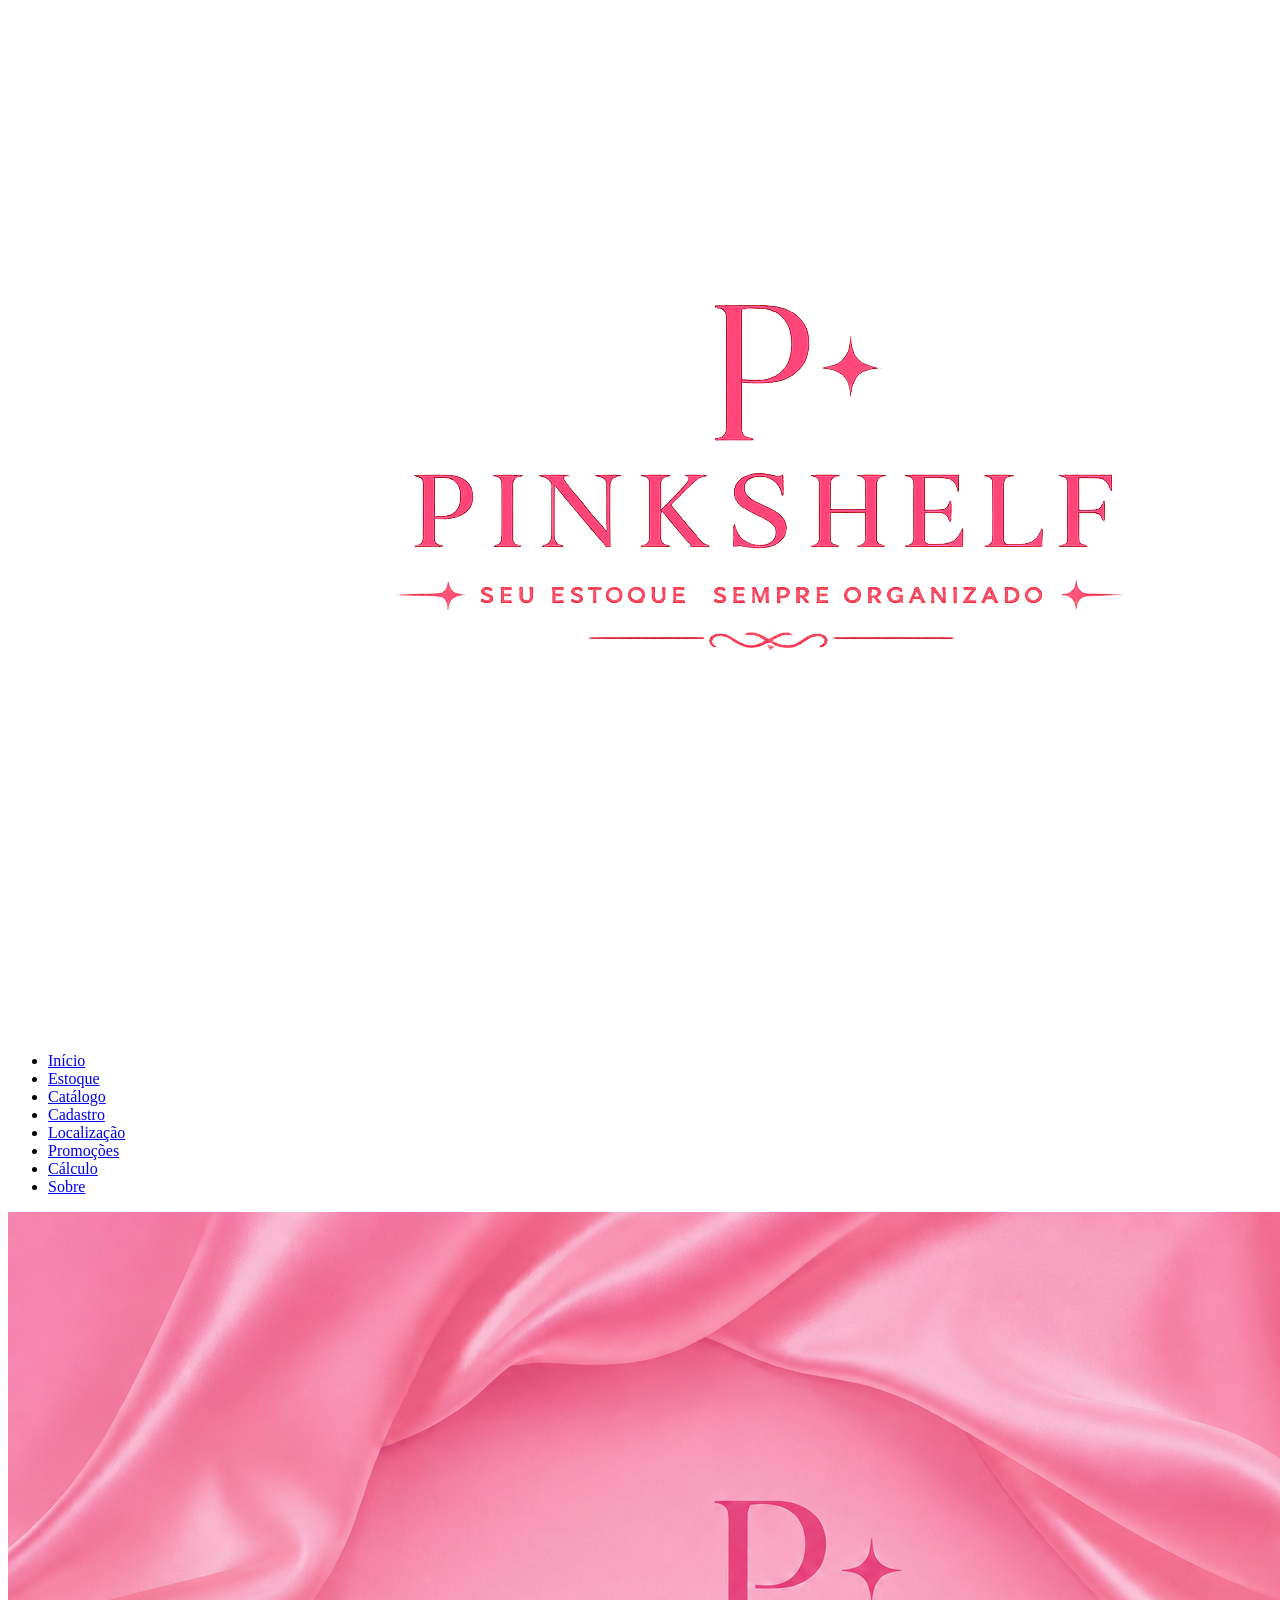
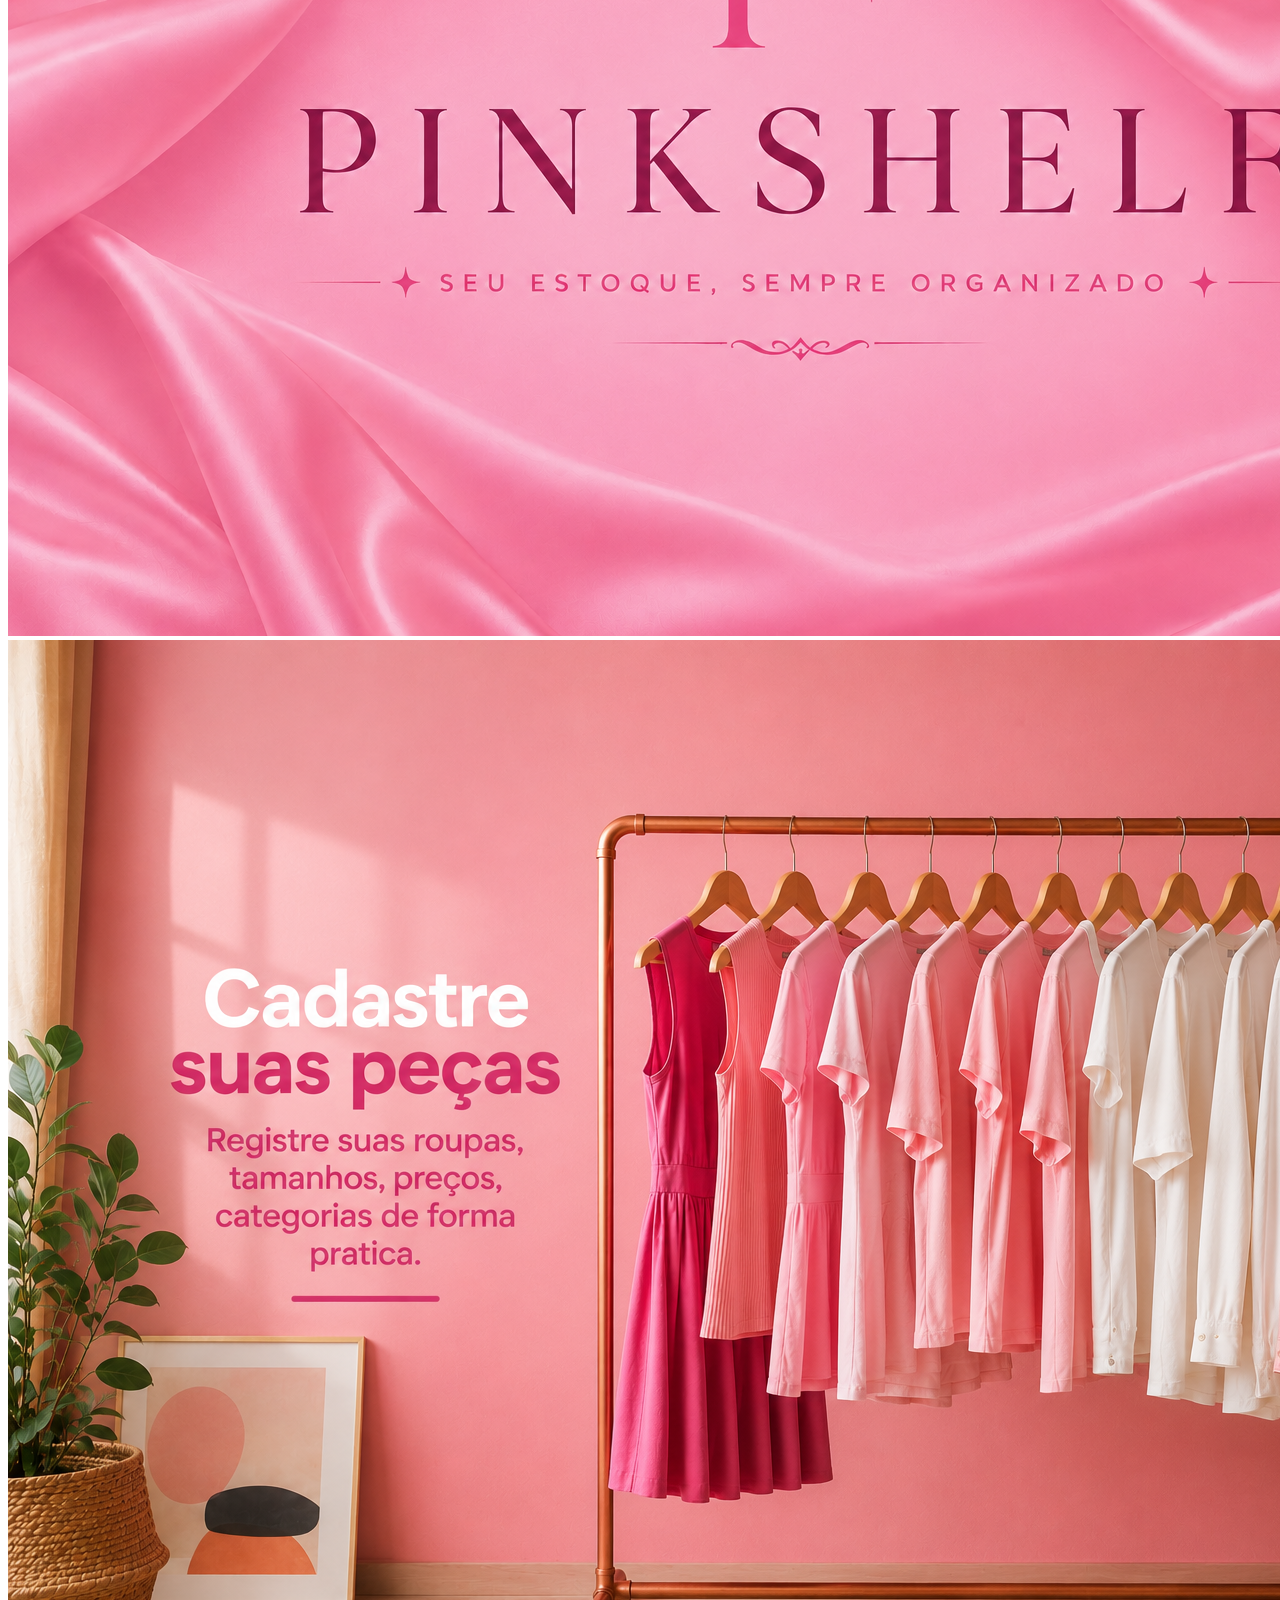
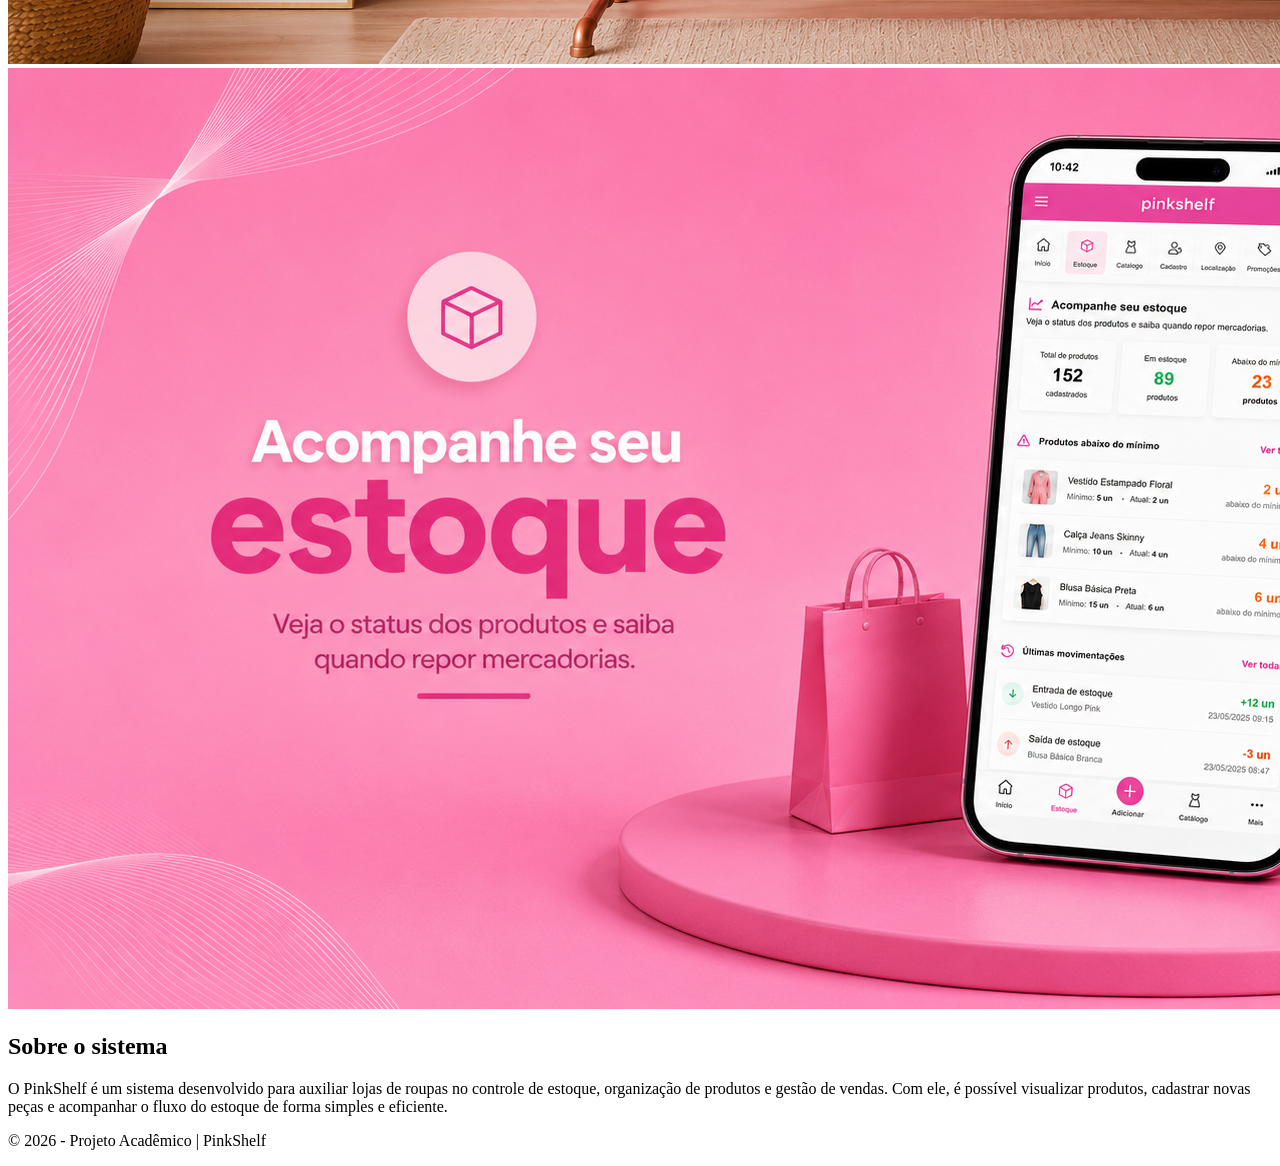
==== TrabalhoFinal/index.html @ c5f76392 "site modificado" ====
<!DOCTYPE html>
<html lang="pt-br">

<head>
    <meta charset="UTF-8">
    <meta name="viewport" content="width=device-width, initial-scale=1.0,maximum-scale=1.0">
    <title>PinkShelf | Sistema de Controle de Estoque</title>

    <link rel="stylesheet" href="css/estilo.css">
</head>

<body>
    <!--MENU-->
    <header class="topo">
        <img src="images/img00.png" alt="Pinkshelf" class="logo">
        <nav class="menu">
            <ul>
                <li><a href="index.html">Início</a></li>
                <li><a href="pages/estoque.html">Estoque</a></li>
                <li><a href="pages/catalogo.html">Catálogo</a></li>
                <li><a href="pages/cadastro.html">Cadastro</a></li>
                <li><a href="pages/localizacao.html">Localização</a></li>
                <li><a href="pages/promocao.html">Promoções</a></li>
                <li><a href="pages/calculo.html">Cálculo</a></li>
                <li><a href="pages/sobre.html">Sobre</a></li>
            </ul>
        </nav> 
    </header>
    <!--CARROSSEL-->
    <section class="carrossel">
        <div class="slide ativo">
            <img src="images/img1 (2).png" alt="Roupa feminina em destaque">
        </div>
        <div class="slide">
            <img src="images/img2.png" alt="Arara de roupas organizadas">
        </div>
        <div class="slide">
            <img src="images/img3.png" alt="Imagem celular com o sistema PinkShelf aberto">
        </div>
    </section>

  
 <!-- SOBRE O SISTEMA -->
    <section class="sobre-box">
        <h2>Sobre o sistema</h2>
        <p>
            O PinkShelf é um sistema desenvolvido para auxiliar lojas de roupas no controle de estoque,
            organização de produtos e gestão de vendas. Com ele, é possível visualizar produtos,
            cadastrar novas peças e acompanhar o fluxo do estoque de forma simples e eficiente.
        </p>
    </section>

    <!-- RODAPÉ -->

    <footer>
        <p>© 2026 - Projeto Acadêmico | PinkShelf</p>
    </footer>

    <!-- FUNÇÃO DO CARROSSEL -->
    <script>
        let slideAtual = 0;
        const slides = document.querySelectorAll(".slide");

        function mostrarSlide() {
            slides.forEach(function (slide) {
                slide.classList.remove("ativo");
            });

            slideAtual++;

            if (slideAtual >= slides.length) {
                slideAtual = 0;
            }

            slides[slideAtual].classList.add("ativo");
        }

        setInterval(mostrarSlide, 3000);
    </script>

</body>

</html>
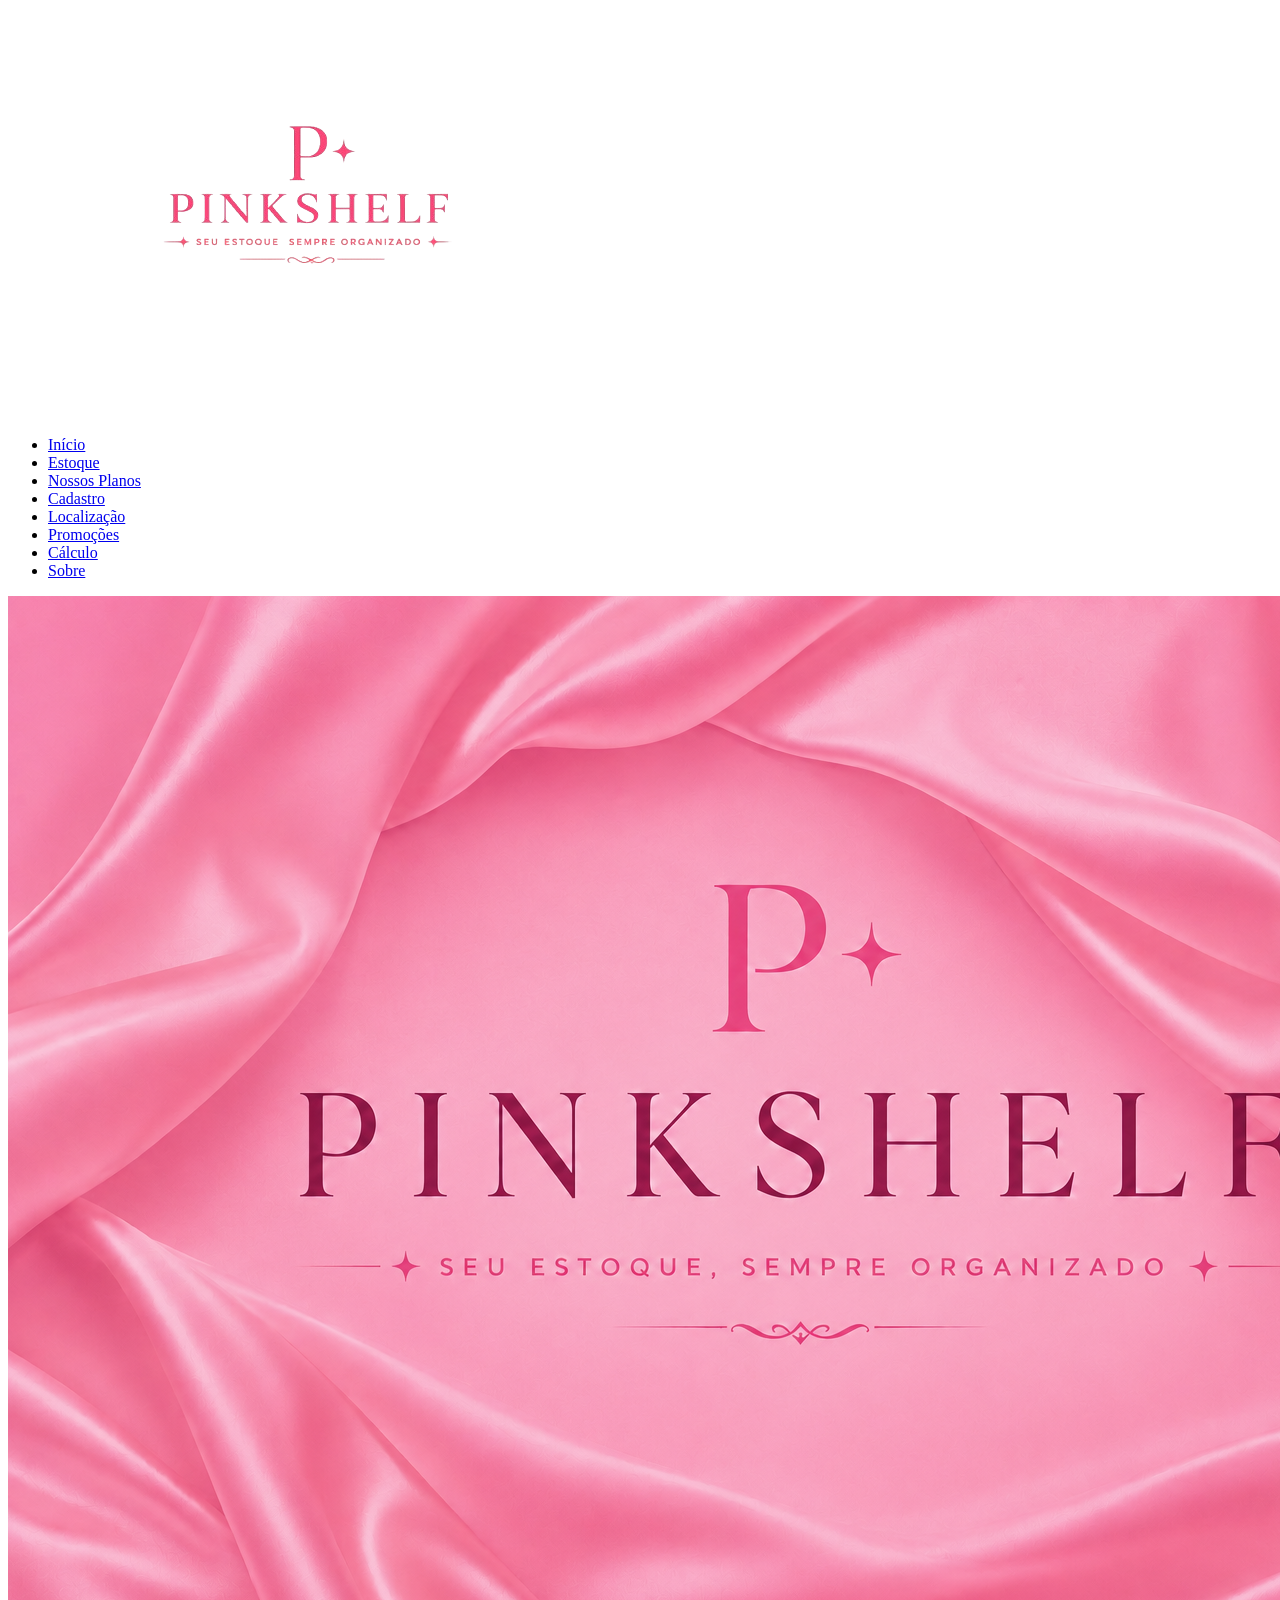
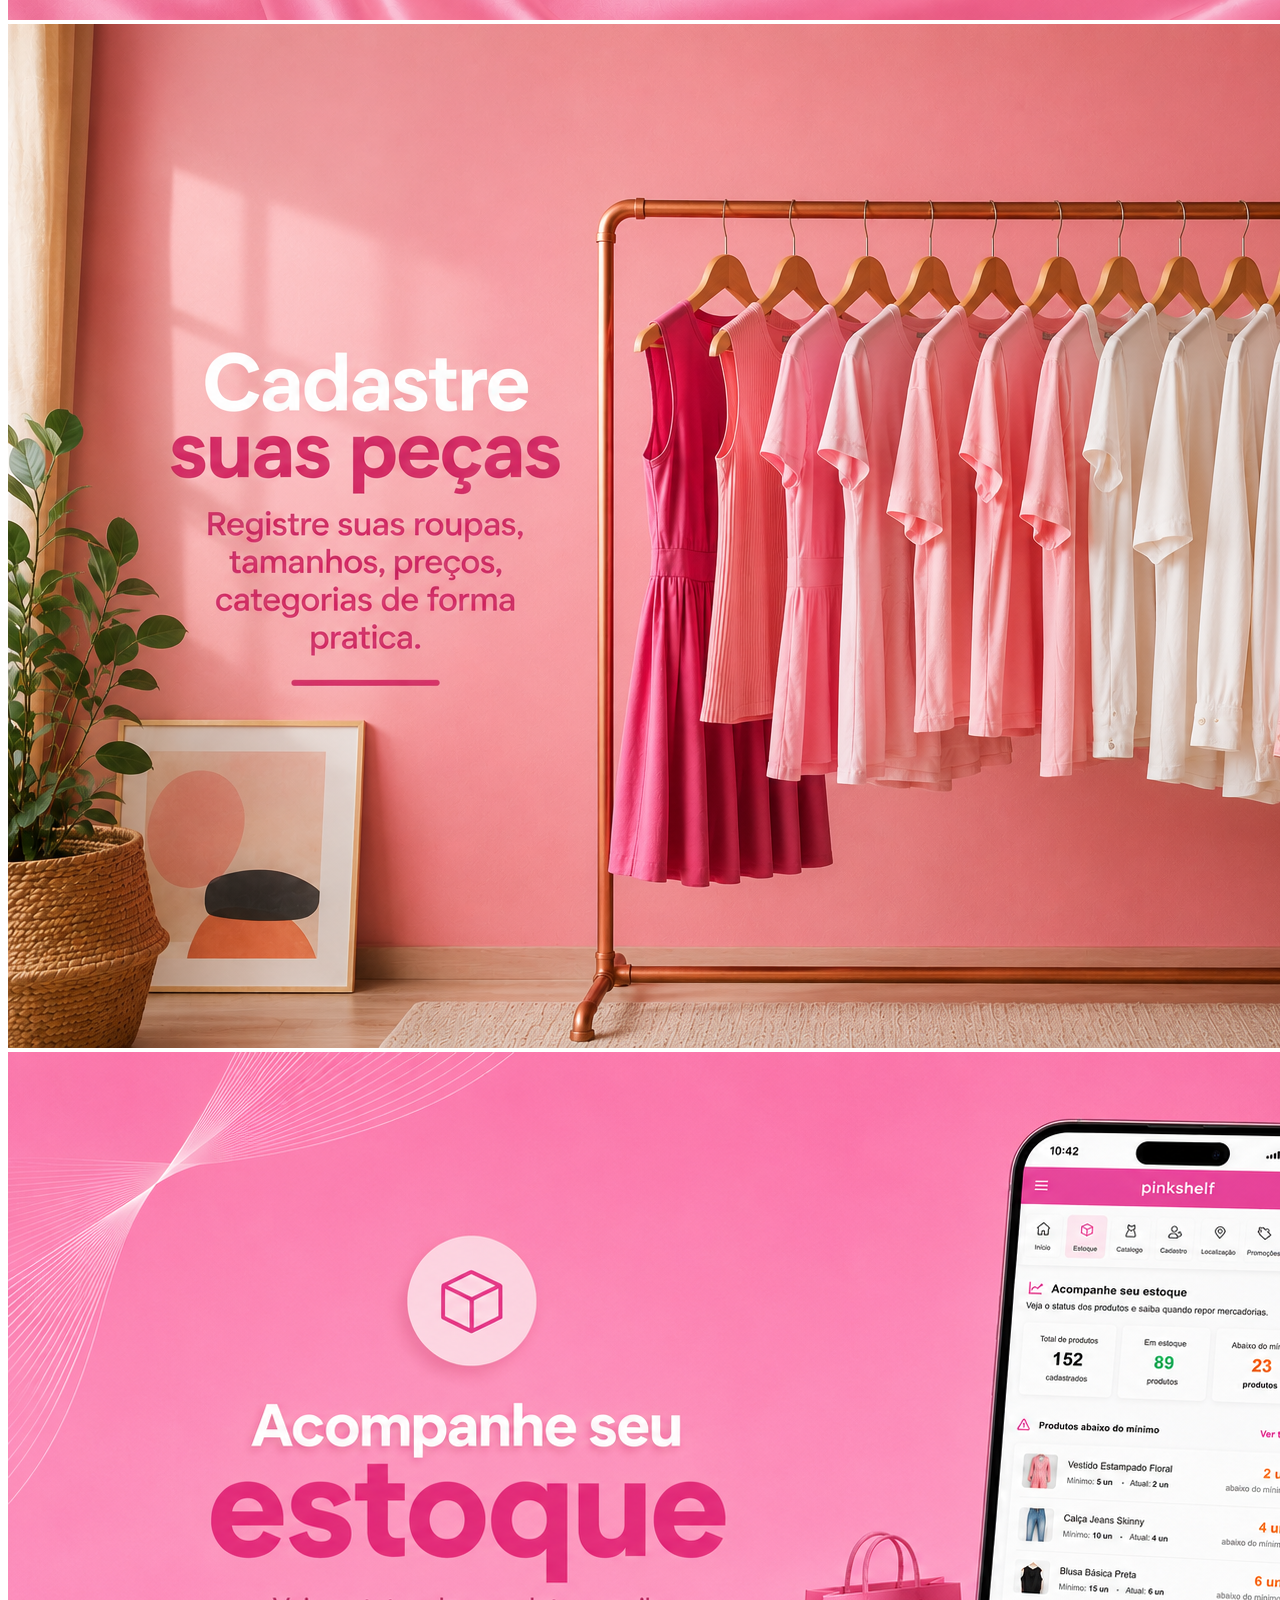
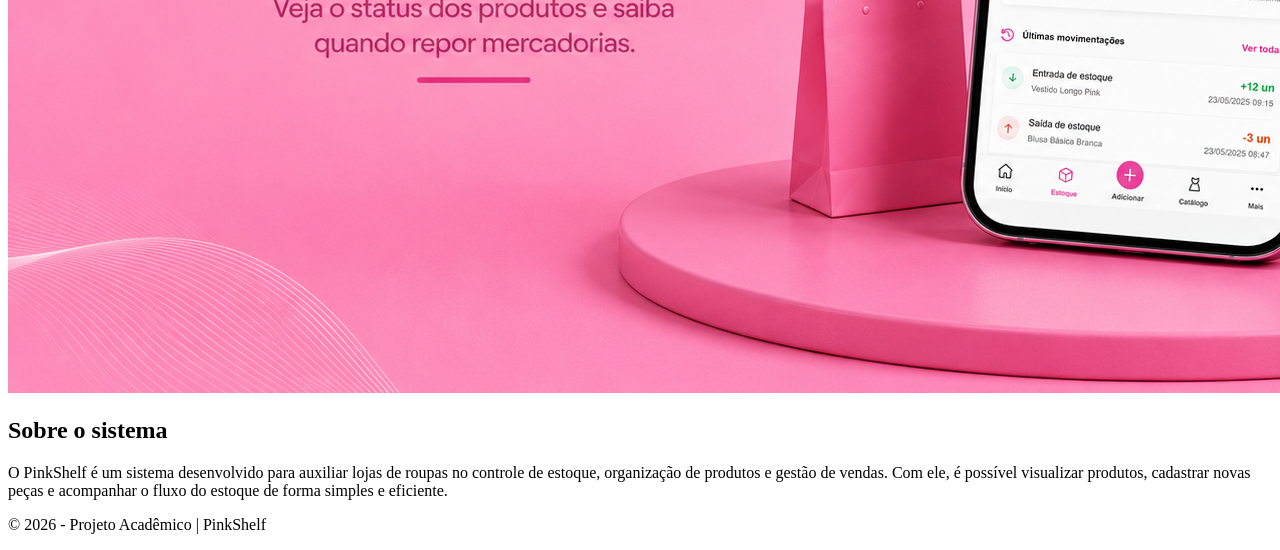
==== commit fdb685ed: "atualizações 14/05" ====
--- a/TrabalhoFinal/index.html
+++ b/TrabalhoFinal/index.html
@@ -12,12 +12,12 @@
 <body>
     <!--MENU-->
     <header class="topo">
-        <img src="images/img00.png" alt="Pinkshelf" class="logo">
+        <img src="images/img00.png.png" alt="Pinkshelf" class="logo">
         <nav class="menu">
             <ul>
                 <li><a href="index.html">Início</a></li>
                 <li><a href="pages/estoque.html">Estoque</a></li>
-                <li><a href="pages/catalogo.html">Catálogo</a></li>
+                <li><a href="pages/nossosplanos.html">Nossos Planos</a></li>
                 <li><a href="pages/cadastro.html">Cadastro</a></li>
                 <li><a href="pages/localizacao.html">Localização</a></li>
                 <li><a href="pages/promocao.html">Promoções</a></li>
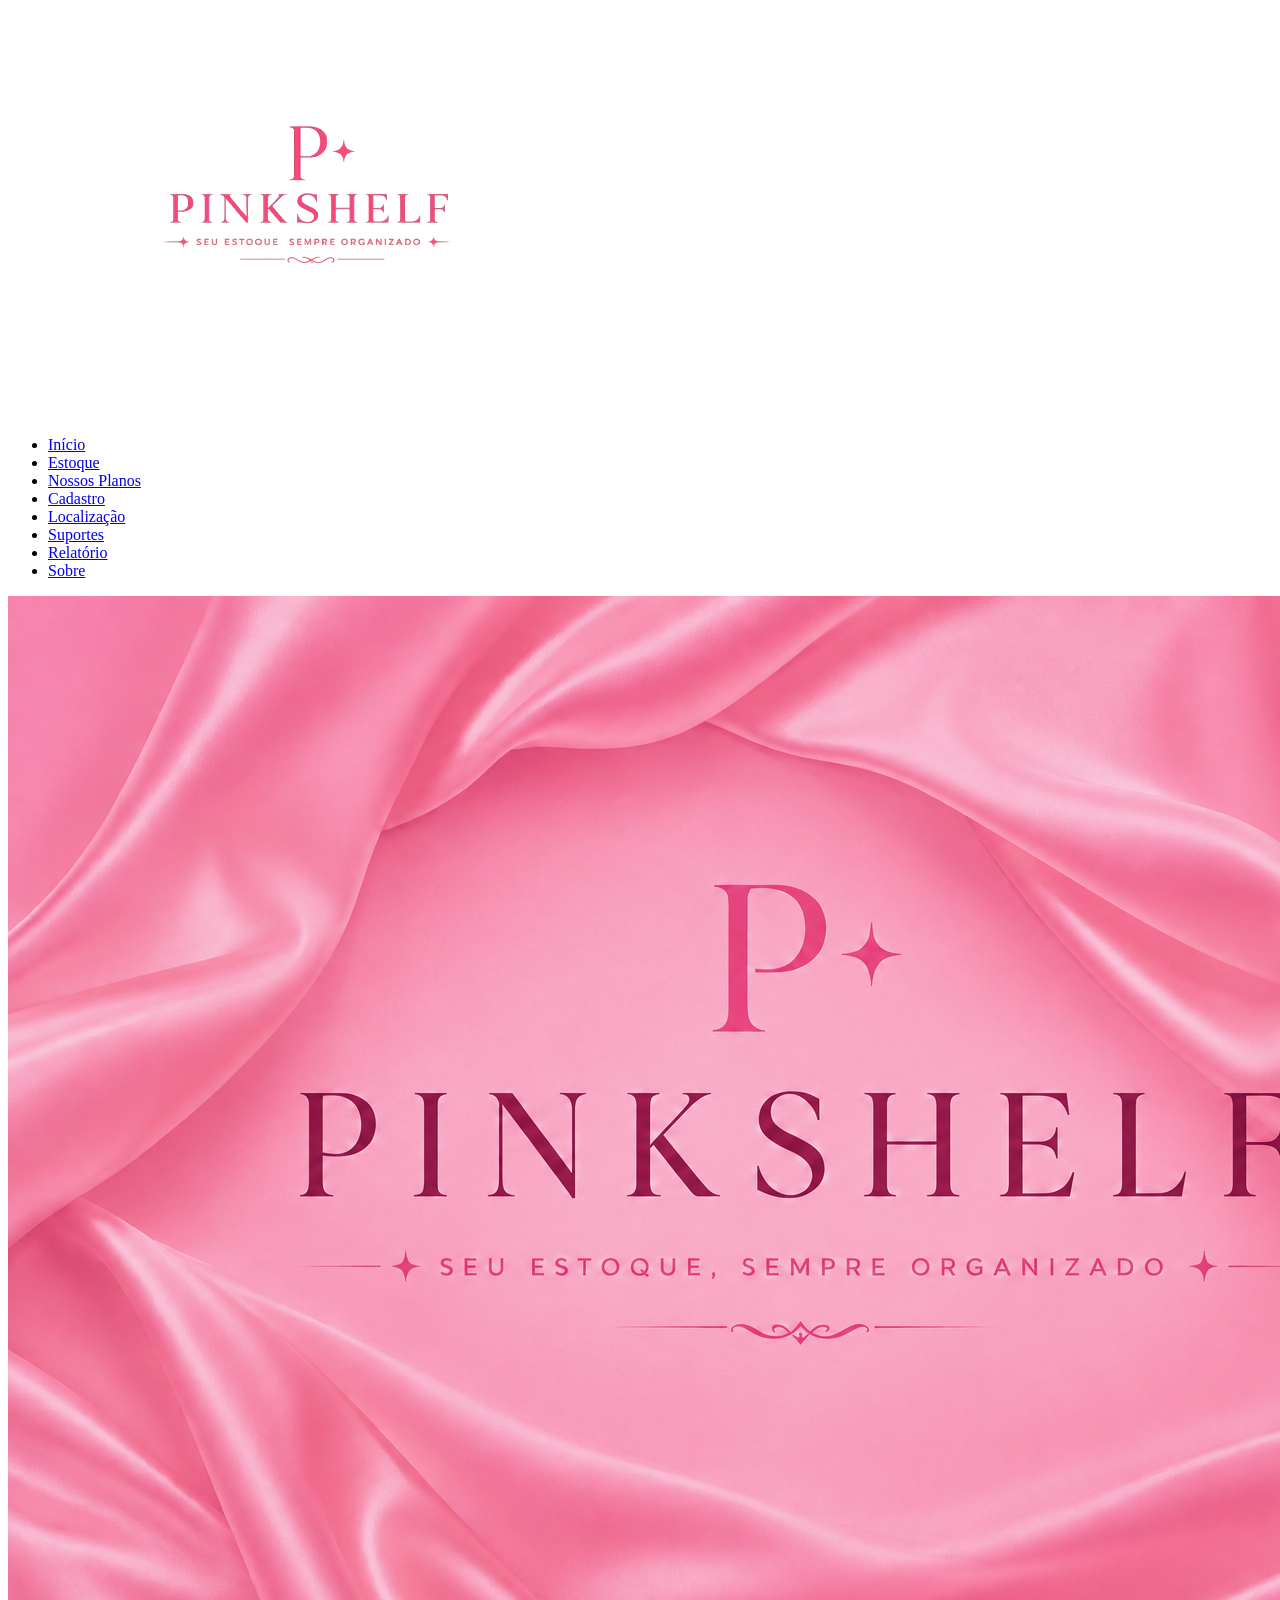
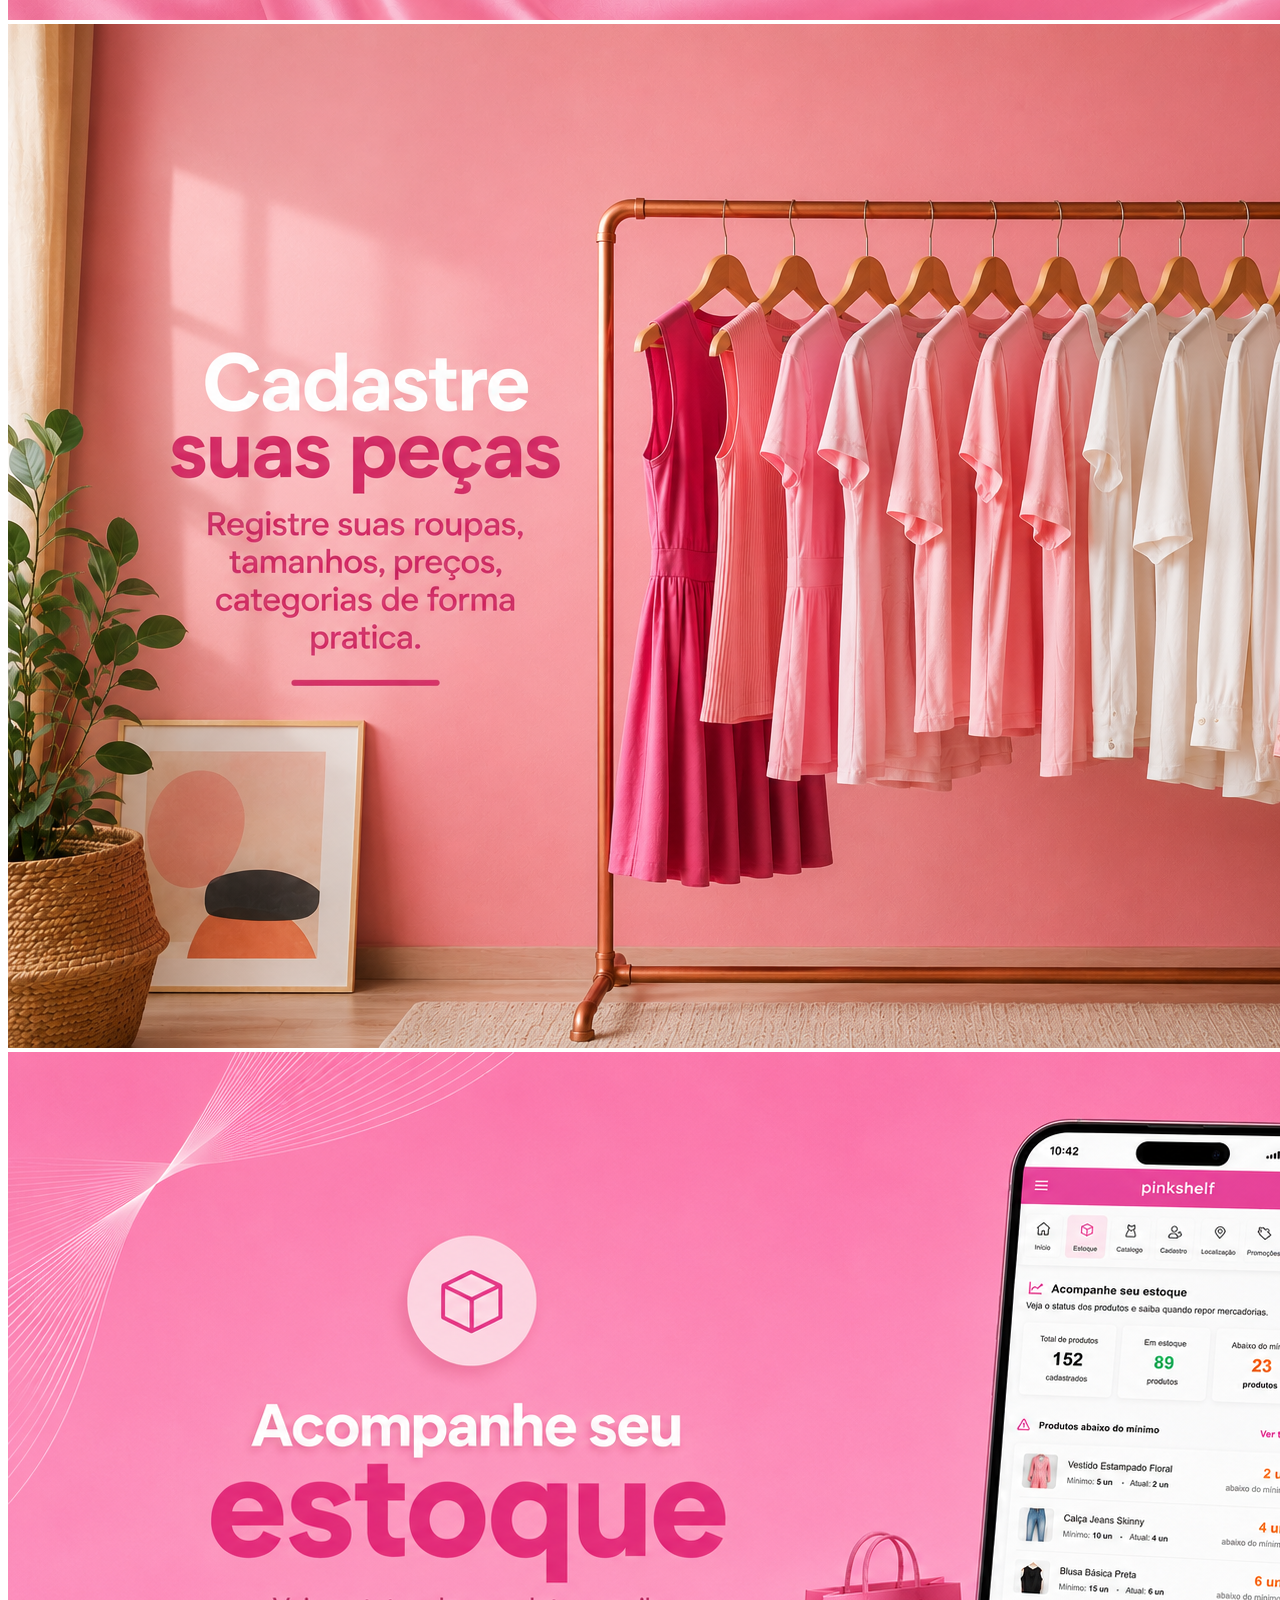
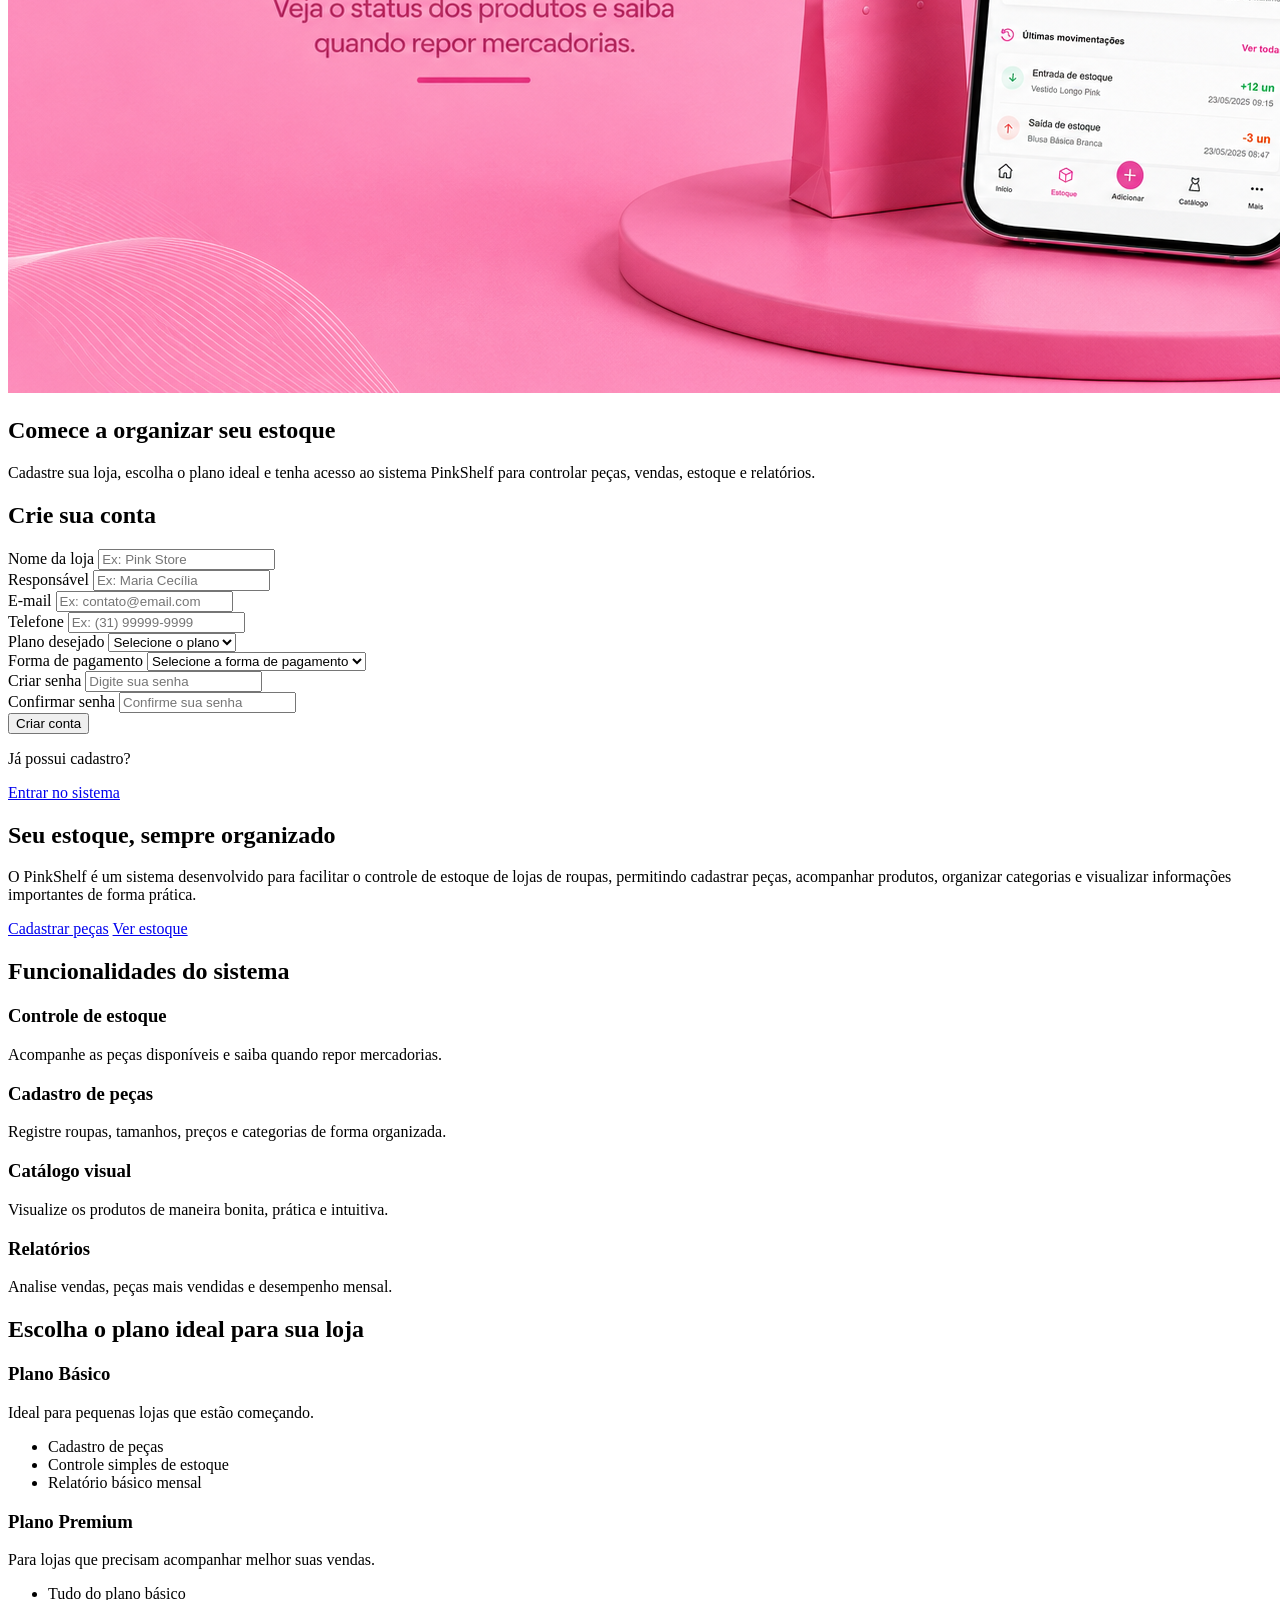
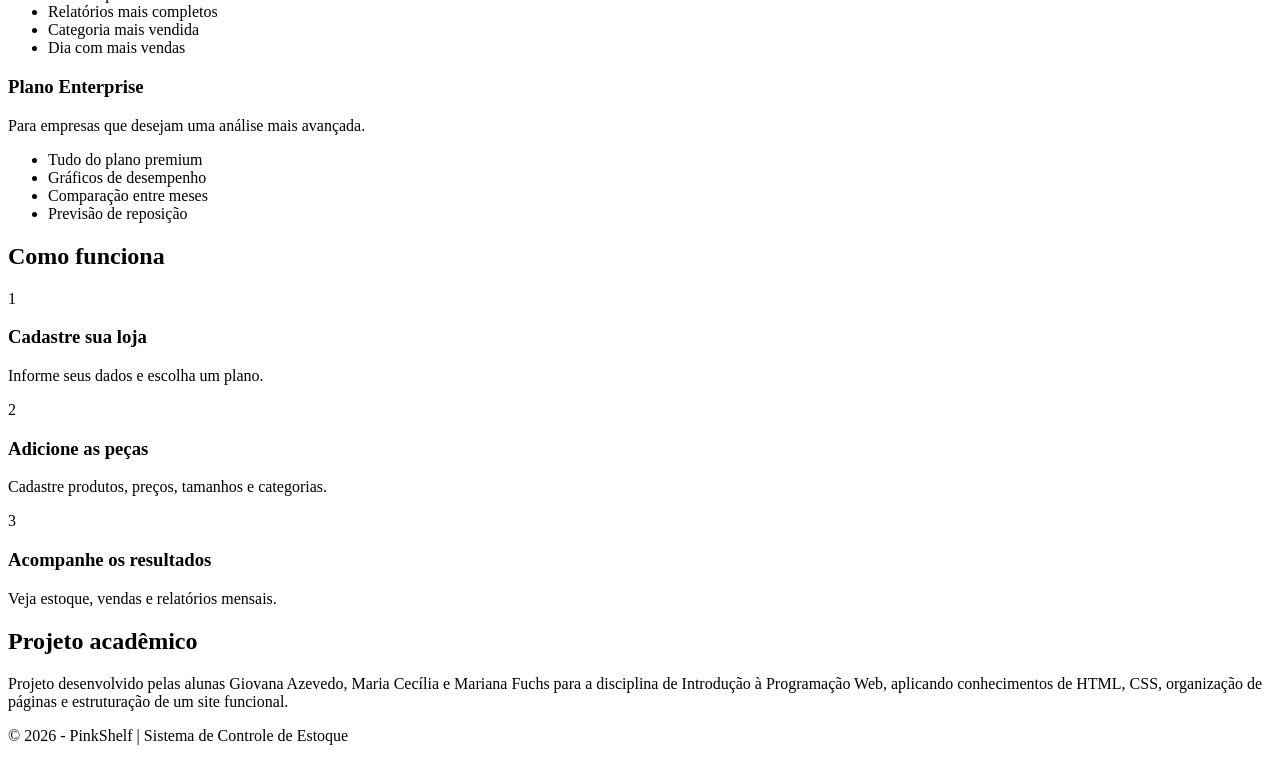
==== commit e8ca0150: "atualizações 18/05/2026" ====
--- a/TrabalhoFinal/index.html
+++ b/TrabalhoFinal/index.html
@@ -20,11 +20,11 @@
                 <li><a href="pages/nossosplanos.html">Nossos Planos</a></li>
                 <li><a href="pages/cadastro.html">Cadastro</a></li>
                 <li><a href="pages/localizacao.html">Localização</a></li>
-                <li><a href="pages/promocao.html">Promoções</a></li>
-                <li><a href="pages/calculo.html">Cálculo</a></li>
+                <li><a href="pages/suporte.html">Suportes</a></li>
+                <li><a href="pages/relatorio.html">Relatório</a></li>
                 <li><a href="pages/sobre.html">Sobre</a></li>
             </ul>
-        </nav> 
+        </nav>
     </header>
     <!--CARROSSEL-->
     <section class="carrossel">
@@ -38,23 +38,241 @@
             <img src="images/img3.png" alt="Imagem celular com o sistema PinkShelf aberto">
         </div>
     </section>
-
-  
- <!-- SOBRE O SISTEMA -->
-    <section class="sobre-box">
-        <h2>Sobre o sistema</h2>
-        <p>
-            O PinkShelf é um sistema desenvolvido para auxiliar lojas de roupas no controle de estoque,
-            organização de produtos e gestão de vendas. Com ele, é possível visualizar produtos,
-            cadastrar novas peças e acompanhar o fluxo do estoque de forma simples e eficiente.
-        </p>
-    </section>
-
-    <!-- RODAPÉ -->
-
-    <footer>
-        <p>© 2026 - Projeto Acadêmico | PinkShelf</p>
-    </footer>
+    <!-- CONTEÚDO PRINCIPAL DA PÁGINA INICIAL -->
+    <main class="conteudo-home">
+
+        <!-- ÁREA DE CADASTRO DA LOJA -->
+        <section class="cadastro-loja-home">
+
+            <div class="texto-cadastro-home">
+                <h1>Comece a organizar seu estoque</h1>
+                <p>
+                    Cadastre sua loja, escolha o plano ideal e tenha acesso ao sistema
+                    PinkShelf para controlar peças, vendas, estoque e relatórios.
+                </p>
+            </div>
+
+            <form class="form-cadastro-home">
+
+                <h2>Crie sua conta</h2>
+
+                <div class="campo-home">
+                    <label for="loja">Nome da loja</label>
+                    <input type="text" id="loja" placeholder="Ex: Pink Store">
+                </div>
+
+                <div class="campo-home">
+                    <label for="responsavel">Responsável</label>
+                    <input type="text" id="responsavel" placeholder="Ex: Maria Cecília">
+                </div>
+
+                <div class="campo-home">
+                    <label for="email">E-mail</label>
+                    <input type="email" id="email" placeholder="Ex: contato@email.com">
+                </div>
+
+                <div class="campo-home">
+                    <label for="telefone">Telefone</label>
+                    <input type="tel" id="telefone" placeholder="Ex: (31) 99999-9999">
+                </div>
+
+                <div class="campo-home">
+                    <label for="plano">Plano desejado</label>
+                    <select id="plano">
+                        <option>Selecione o plano</option>
+                        <option>Plano Básico</option>
+                        <option>Plano Premium</option>
+                        <option>Plano Enterprise</option>
+                    </select>
+                </div>
+
+                <div class="campo-home">
+                    <label for="pagamento">Forma de pagamento</label>
+                    <select id="pagamento">
+                        <option>Selecione a forma de pagamento</option>
+                        <option>Pix</option>
+                        <option>Cartão de crédito</option>
+                        <option>Boleto</option>
+                    </select>
+                </div>
+
+                <div class="campo-home">
+                    <label for="senha">Criar senha</label>
+                    <input type="password" id="senha" placeholder="Digite sua senha">
+                </div>
+
+                <div class="campo-home">
+                    <label for="confirmar-senha">Confirmar senha</label>
+                    <input type="password" id="confirmar-senha" placeholder="Confirme sua senha">
+                </div>
+
+                <button type="button" class="botao-cadastro-home">
+                    Criar conta
+                </button>
+                <!-- ÁREA DE LOGIN -->
+                <div class="login-home">
+
+                    <p>Já possui cadastro?</p>
+
+                    <a href="pages/login.html">
+                        Entrar no sistema
+                    </a>
+
+                </div>
+
+            </form>
+
+        </section>
+
+
+        <!-- APRESENTAÇÃO DO SISTEMA -->
+        <section class="apresentacao">
+
+            <div class="texto-apresentacao">
+                <h2>Seu estoque, sempre organizado</h2>
+
+                <p>
+                    O PinkShelf é um sistema desenvolvido para facilitar o controle de estoque
+                    de lojas de roupas, permitindo cadastrar peças, acompanhar produtos,
+                    organizar categorias e visualizar informações importantes de forma prática.
+                </p>
+
+                <div class="botoes-home">
+                    <a href="pages/cadastro.html">Cadastrar peças</a>
+                    <a href="pages/estoque.html" class="botao-secundario">Ver estoque</a>
+                </div>
+            </div>
+
+        </section>
+
+
+        <!-- FUNCIONALIDADES DO SISTEMA -->
+        <section class="funcionalidades">
+
+            <h2>Funcionalidades do sistema</h2>
+
+            <div class="cards-home">
+
+                <div class="card-home">
+                    <h3>Controle de estoque</h3>
+                    <p>Acompanhe as peças disponíveis e saiba quando repor mercadorias.</p>
+                </div>
+
+                <div class="card-home">
+                    <h3>Cadastro de peças</h3>
+                    <p>Registre roupas, tamanhos, preços e categorias de forma organizada.</p>
+                </div>
+
+                <div class="card-home">
+                    <h3>Catálogo visual</h3>
+                    <p>Visualize os produtos de maneira bonita, prática e intuitiva.</p>
+                </div>
+
+                <div class="card-home">
+                    <h3>Relatórios</h3>
+                    <p>Analise vendas, peças mais vendidas e desempenho mensal.</p>
+                </div>
+
+            </div>
+
+        </section>
+
+
+        <!-- PLANOS DO SISTEMA -->
+        <section class="planos-home">
+
+            <h2>Escolha o plano ideal para sua loja</h2>
+
+            <div class="cards-planos-home">
+
+                <div class="card-plano-home">
+                    <h3>Plano Básico</h3>
+                    <p>Ideal para pequenas lojas que estão começando.</p>
+                    <ul>
+                        <li>Cadastro de peças</li>
+                        <li>Controle simples de estoque</li>
+                        <li>Relatório básico mensal</li>
+                    </ul>
+                </div>
+
+                <div class="card-plano-home destaque-plano">
+                    <h3>Plano Premium</h3>
+                    <p>Para lojas que precisam acompanhar melhor suas vendas.</p>
+                    <ul>
+                        <li>Tudo do plano básico</li>
+                        <li>Relatórios mais completos</li>
+                        <li>Categoria mais vendida</li>
+                        <li>Dia com mais vendas</li>
+                    </ul>
+                </div>
+
+                <div class="card-plano-home">
+                    <h3>Plano Enterprise</h3>
+                    <p>Para empresas que desejam uma análise mais avançada.</p>
+                    <ul>
+                        <li>Tudo do plano premium</li>
+                        <li>Gráficos de desempenho</li>
+                        <li>Comparação entre meses</li>
+                        <li>Previsão de reposição</li>
+                    </ul>
+                </div>
+
+            </div>
+
+        </section>
+
+
+        <!-- COMO FUNCIONA -->
+        <section class="como-funciona">
+
+            <h2>Como funciona</h2>
+
+            <div class="passos">
+
+                <div>
+                    <span>1</span>
+                    <h3>Cadastre sua loja</h3>
+                    <p>Informe seus dados e escolha um plano.</p>
+                </div>
+
+                <div>
+                    <span>2</span>
+                    <h3>Adicione as peças</h3>
+                    <p>Cadastre produtos, preços, tamanhos e categorias.</p>
+                </div>
+
+                <div>
+                    <span>3</span>
+                    <h3>Acompanhe os resultados</h3>
+                    <p>Veja estoque, vendas e relatórios mensais.</p>
+                </div>
+
+            </div>
+
+        </section>
+
+
+        <!-- PROJETO ACADÊMICO -->
+        <section class="projeto-academico">
+
+            <h2>Projeto acadêmico</h2>
+
+            <p>
+                Projeto desenvolvido pelas alunas Giovana Azevedo, Maria Cecília e Mariana Fuchs
+                para a disciplina de Introdução à Programação Web, aplicando conhecimentos de
+                HTML, CSS, organização de páginas e estruturação de um site funcional.
+            </p>
+
+        </section>
+
+
+        <!-- RODAPÉ -->
+        <footer>
+            <p>© 2026 - PinkShelf | Sistema de Controle de Estoque</p>
+        </footer>
+
+    </main>
+
 
     <!-- FUNÇÃO DO CARROSSEL -->
     <script>
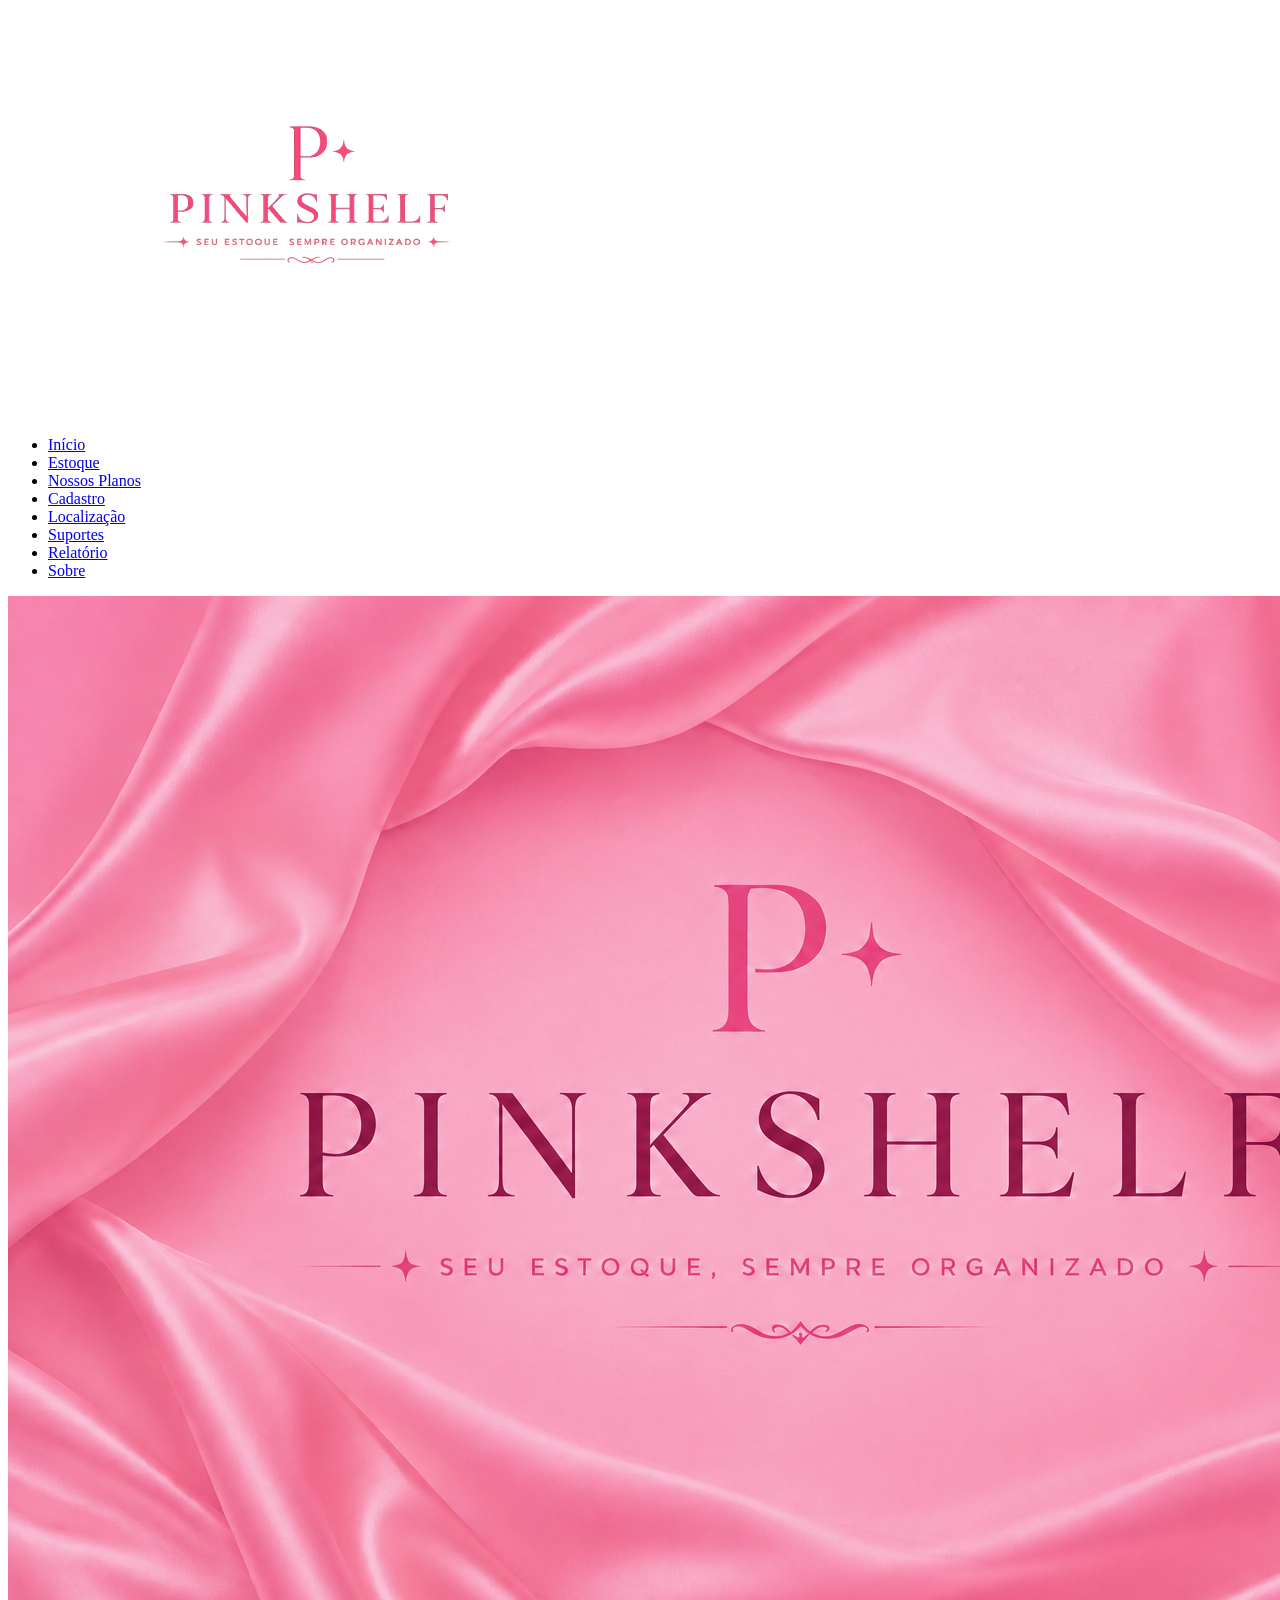
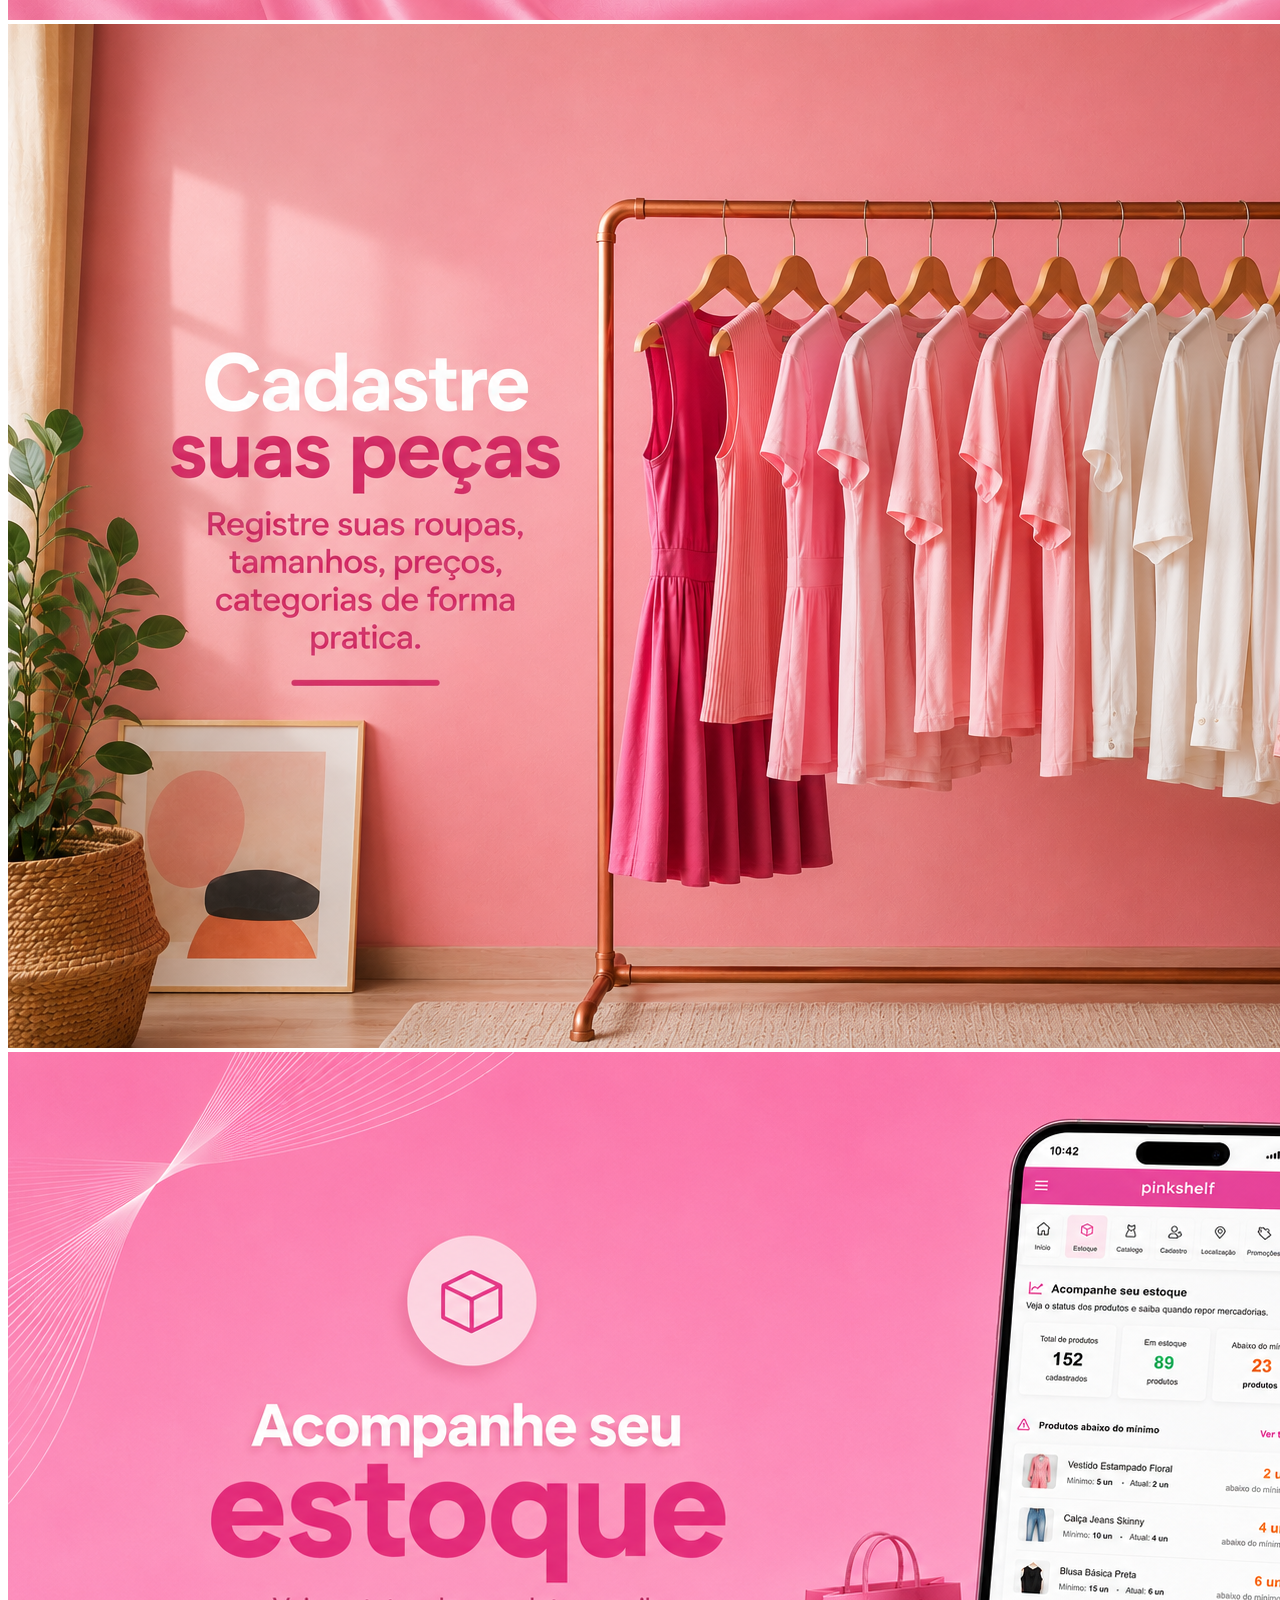
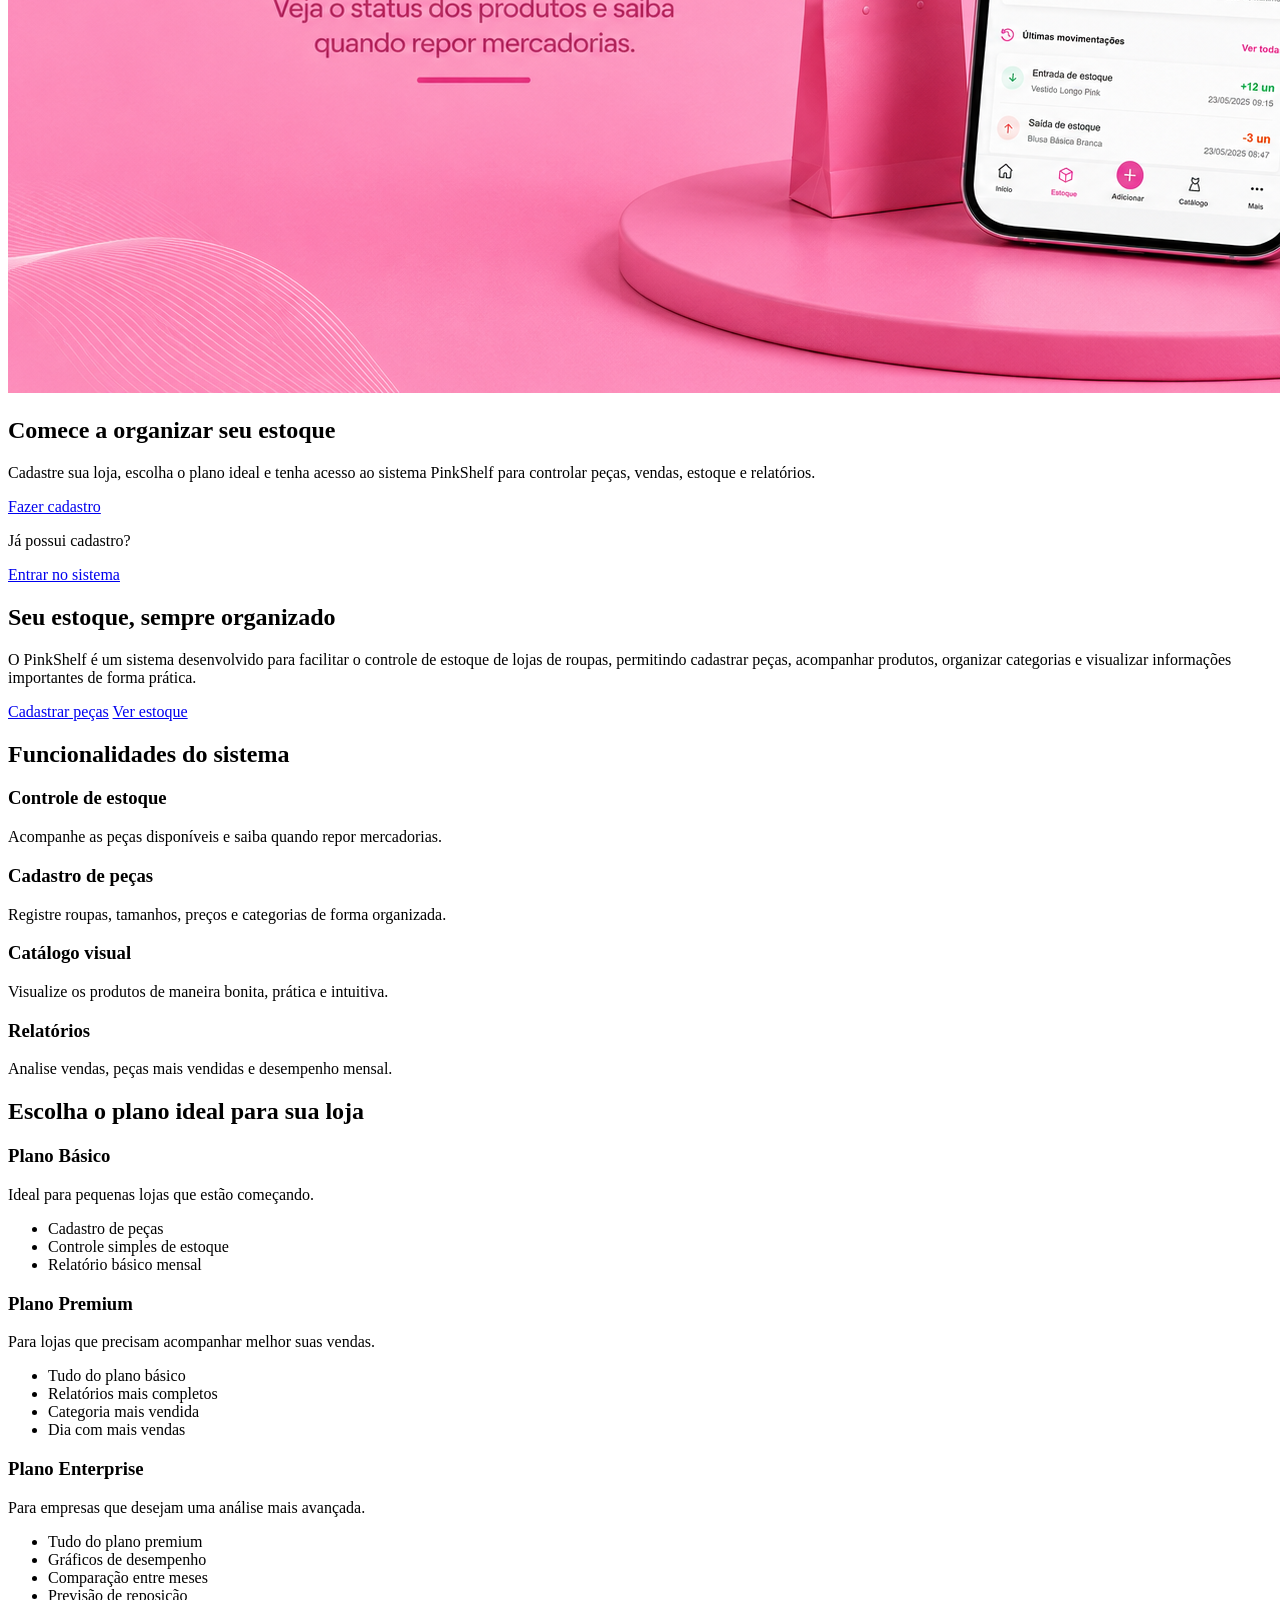
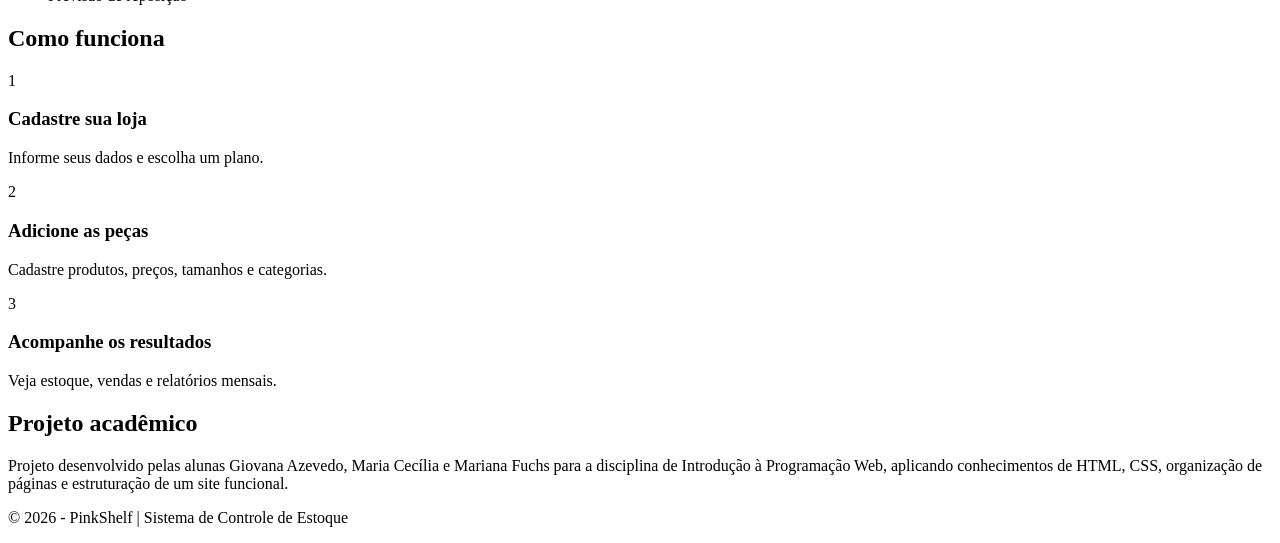
==== commit ce5aaf7e: "atualizaçoes 22/05/2026" ====
--- a/TrabalhoFinal/index.html
+++ b/TrabalhoFinal/index.html
@@ -44,85 +44,28 @@
         <!-- ÁREA DE CADASTRO DA LOJA -->
         <section class="cadastro-loja-home">
 
-            <div class="texto-cadastro-home">
-                <h1>Comece a organizar seu estoque</h1>
-                <p>
-                    Cadastre sua loja, escolha o plano ideal e tenha acesso ao sistema
-                    PinkShelf para controlar peças, vendas, estoque e relatórios.
-                </p>
-            </div>
-
-            <form class="form-cadastro-home">
-
-                <h2>Crie sua conta</h2>
-
-                <div class="campo-home">
-                    <label for="loja">Nome da loja</label>
-                    <input type="text" id="loja" placeholder="Ex: Pink Store">
-                </div>
-
-                <div class="campo-home">
-                    <label for="responsavel">Responsável</label>
-                    <input type="text" id="responsavel" placeholder="Ex: Maria Cecília">
-                </div>
-
-                <div class="campo-home">
-                    <label for="email">E-mail</label>
-                    <input type="email" id="email" placeholder="Ex: contato@email.com">
-                </div>
-
-                <div class="campo-home">
-                    <label for="telefone">Telefone</label>
-                    <input type="tel" id="telefone" placeholder="Ex: (31) 99999-9999">
-                </div>
-
-                <div class="campo-home">
-                    <label for="plano">Plano desejado</label>
-                    <select id="plano">
-                        <option>Selecione o plano</option>
-                        <option>Plano Básico</option>
-                        <option>Plano Premium</option>
-                        <option>Plano Enterprise</option>
-                    </select>
-                </div>
-
-                <div class="campo-home">
-                    <label for="pagamento">Forma de pagamento</label>
-                    <select id="pagamento">
-                        <option>Selecione a forma de pagamento</option>
-                        <option>Pix</option>
-                        <option>Cartão de crédito</option>
-                        <option>Boleto</option>
-                    </select>
-                </div>
-
-                <div class="campo-home">
-                    <label for="senha">Criar senha</label>
-                    <input type="password" id="senha" placeholder="Digite sua senha">
-                </div>
-
-                <div class="campo-home">
-                    <label for="confirmar-senha">Confirmar senha</label>
-                    <input type="password" id="confirmar-senha" placeholder="Confirme sua senha">
-                </div>
-
-                <button type="button" class="botao-cadastro-home">
-                    Criar conta
-                </button>
-                <!-- ÁREA DE LOGIN -->
-                <div class="login-home">
-
-                    <p>Já possui cadastro?</p>
-
-                    <a href="pages/login.html">
-                        Entrar no sistema
-                    </a>
-
-                </div>
-
-            </form>
-
-        </section>
+    <div class="texto-cadastro-home">
+        <h1>Comece a organizar seu estoque</h1>
+
+        <p>
+            Cadastre sua loja, escolha o plano ideal e tenha acesso ao sistema
+            PinkShelf para controlar peças, vendas, estoque e relatórios.
+        </p>
+
+        <a href="pages/cadastro.html" class="botao-cadastro-home">
+            Fazer cadastro
+        </a>
+
+        <div class="login-home">
+            <p>Já possui cadastro?</p>
+
+            <a href="pages/login.html">
+                Entrar no sistema
+            </a>
+        </div>
+    </div>
+
+</section>
 
 
         <!-- APRESENTAÇÃO DO SISTEMA -->
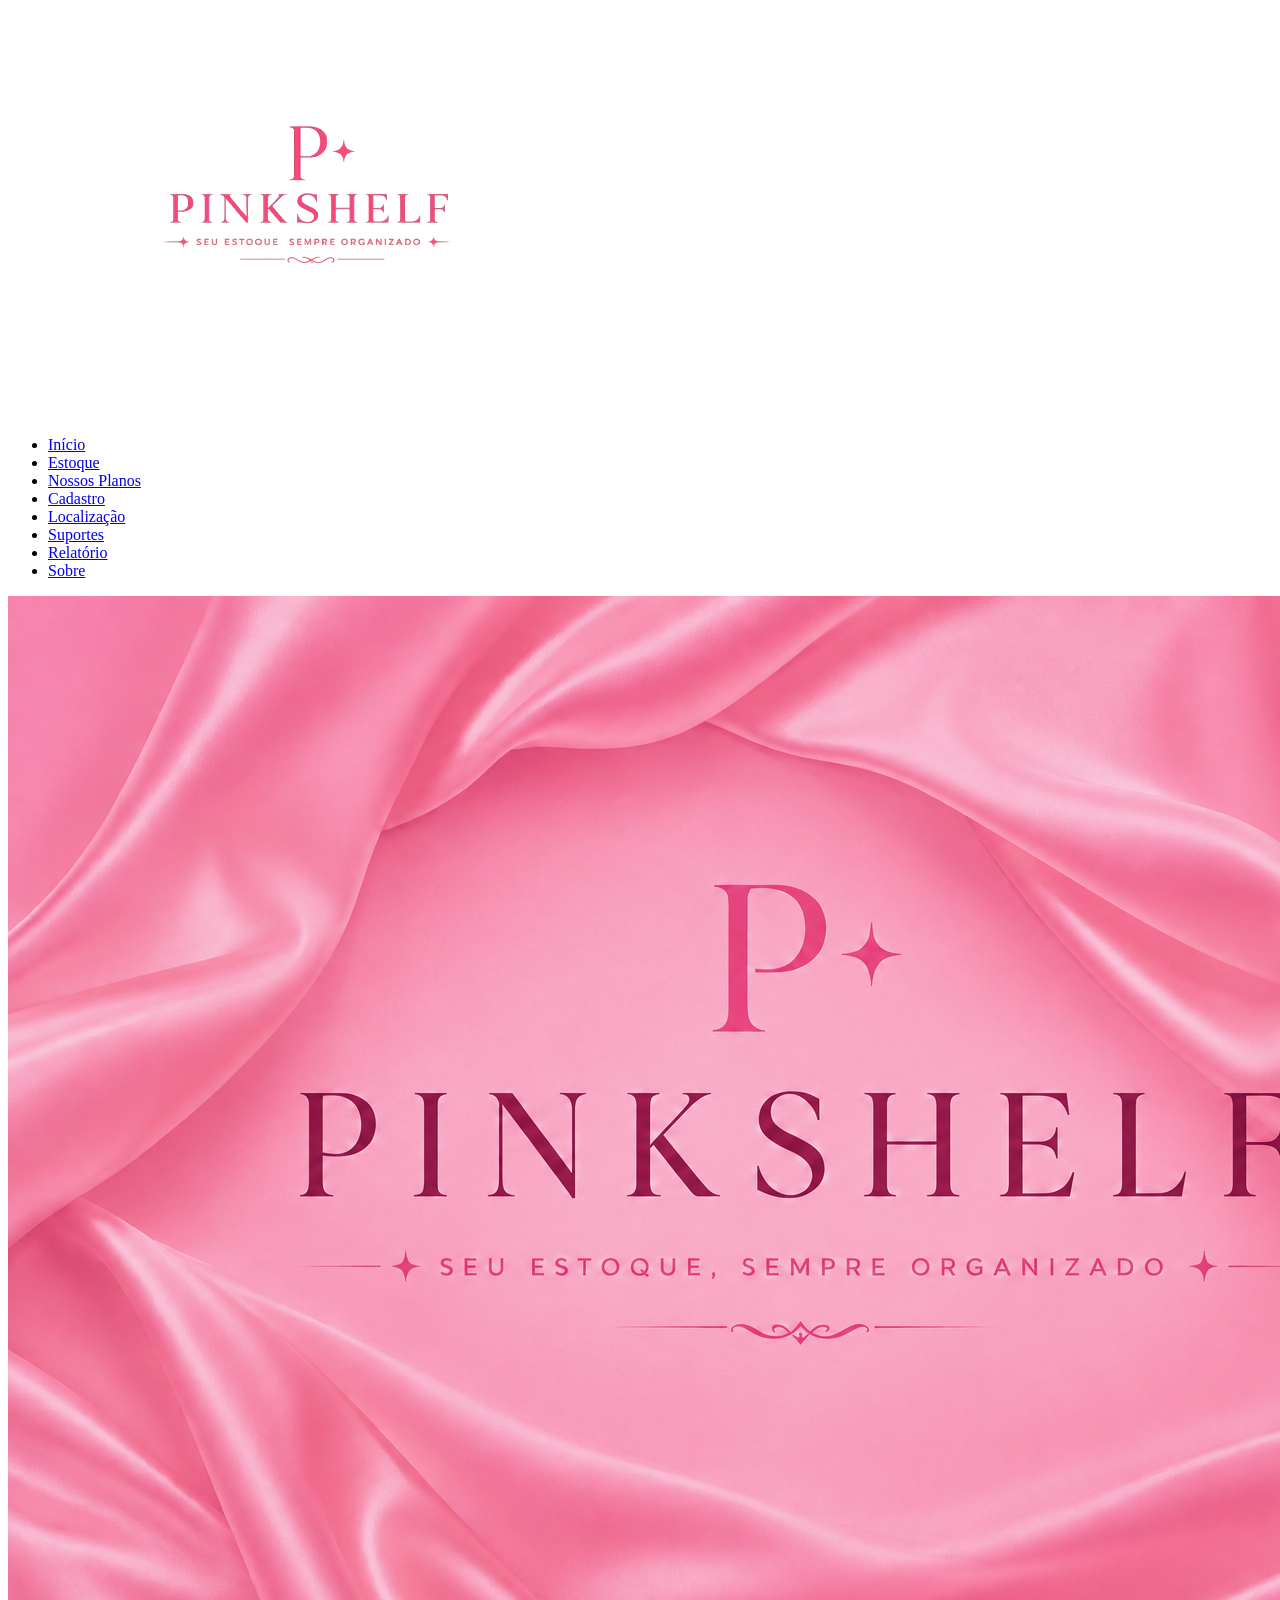
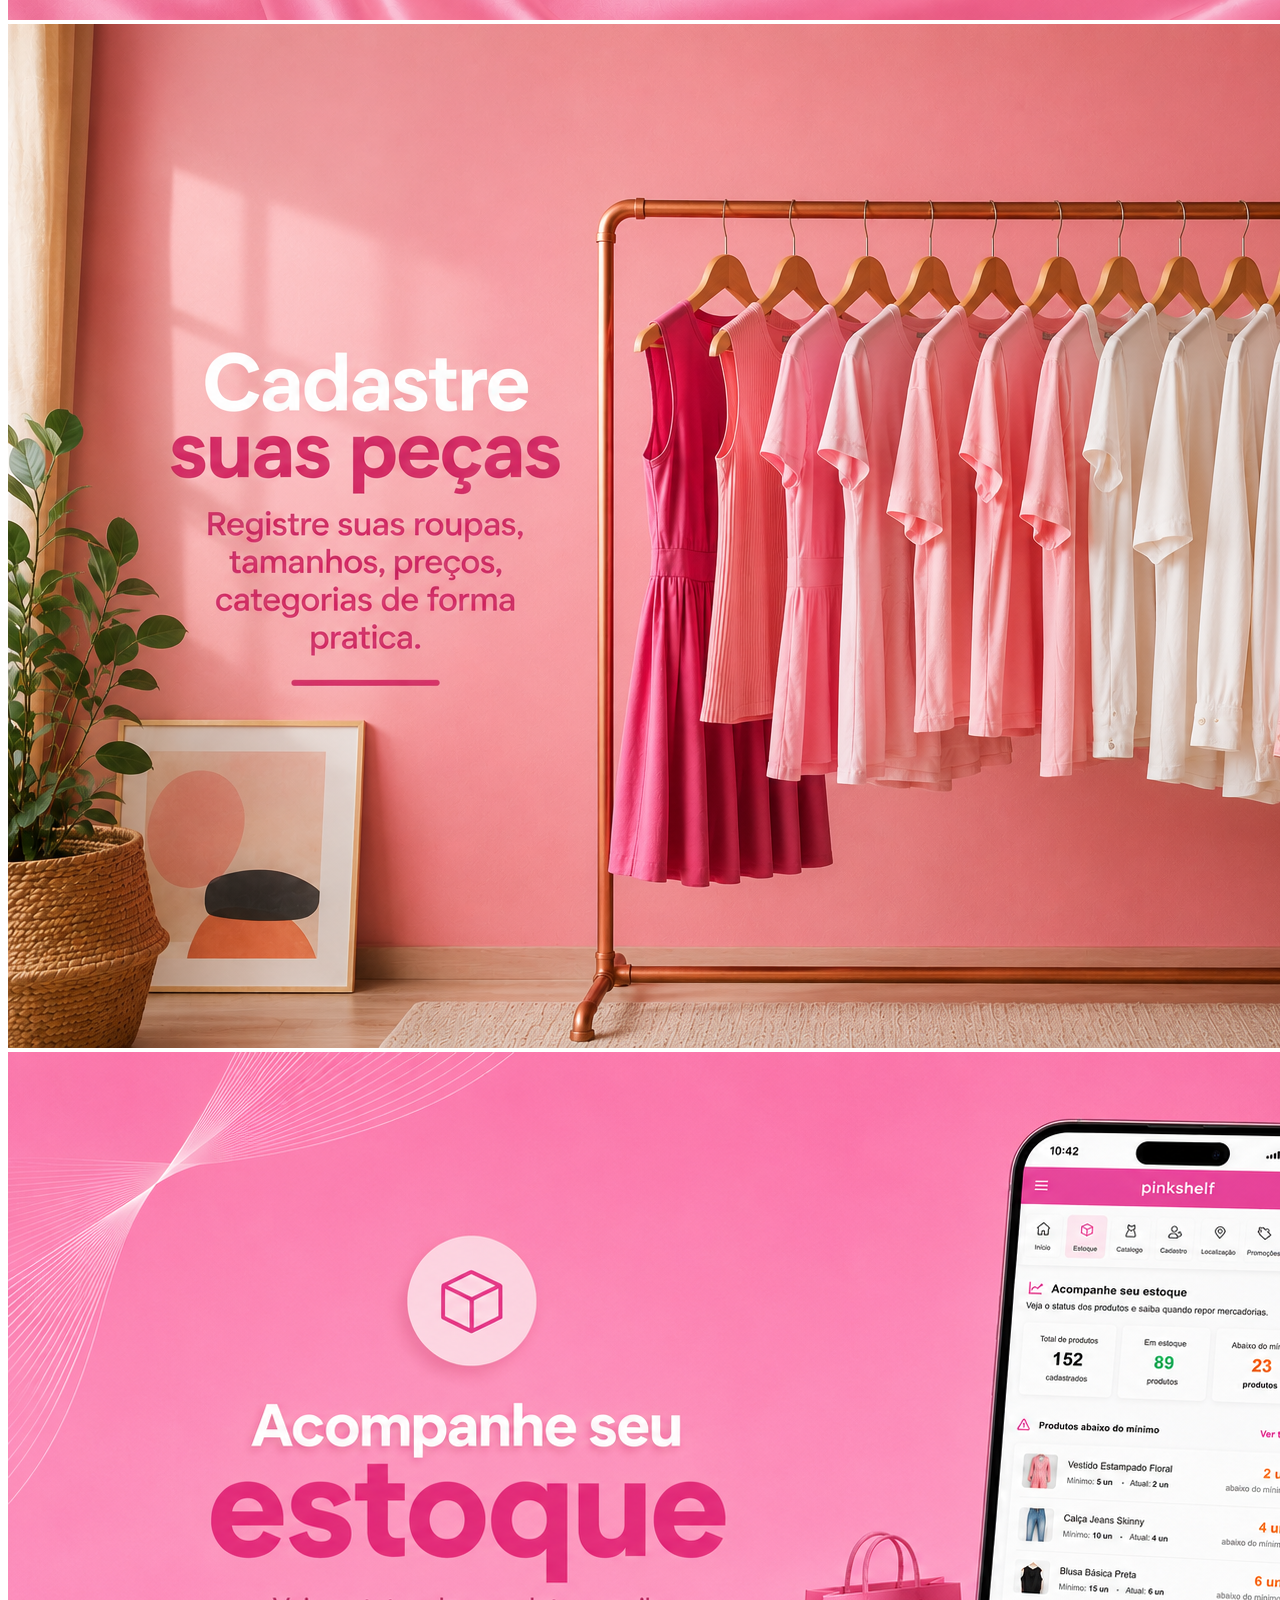
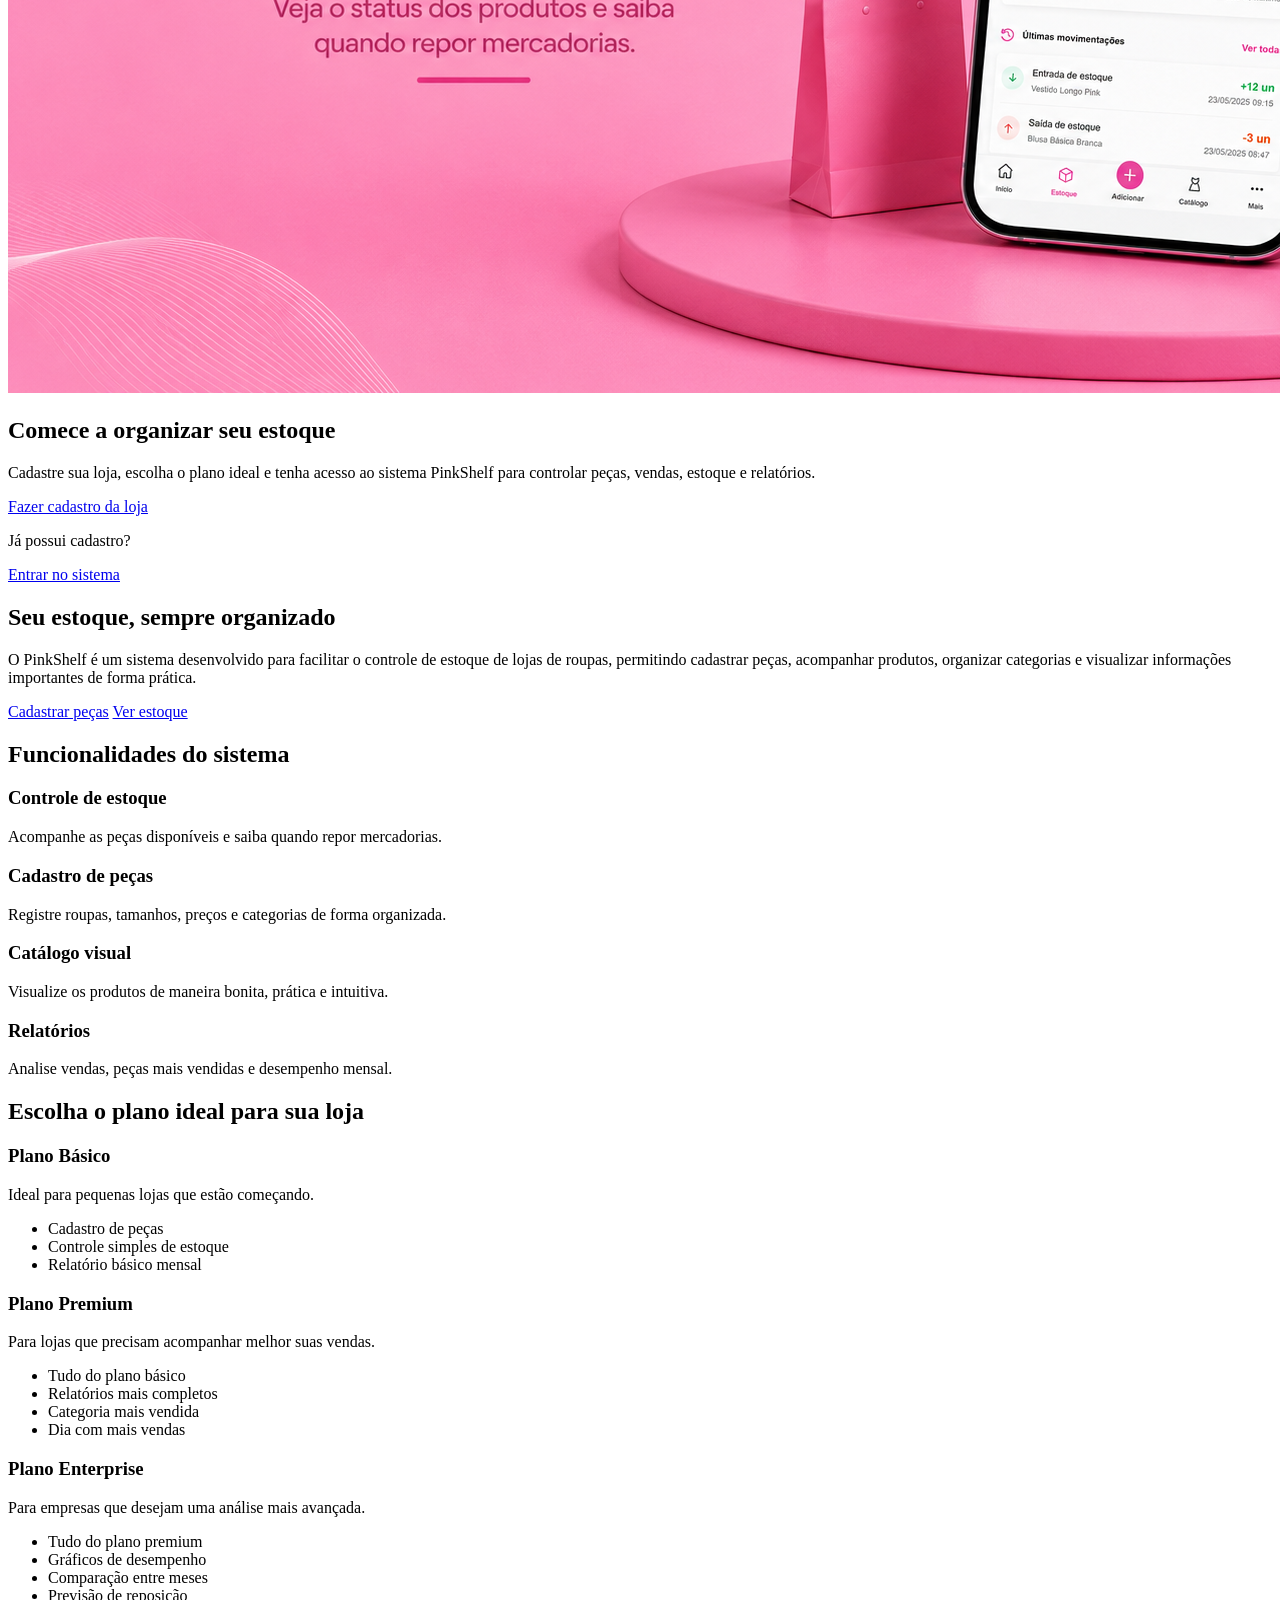
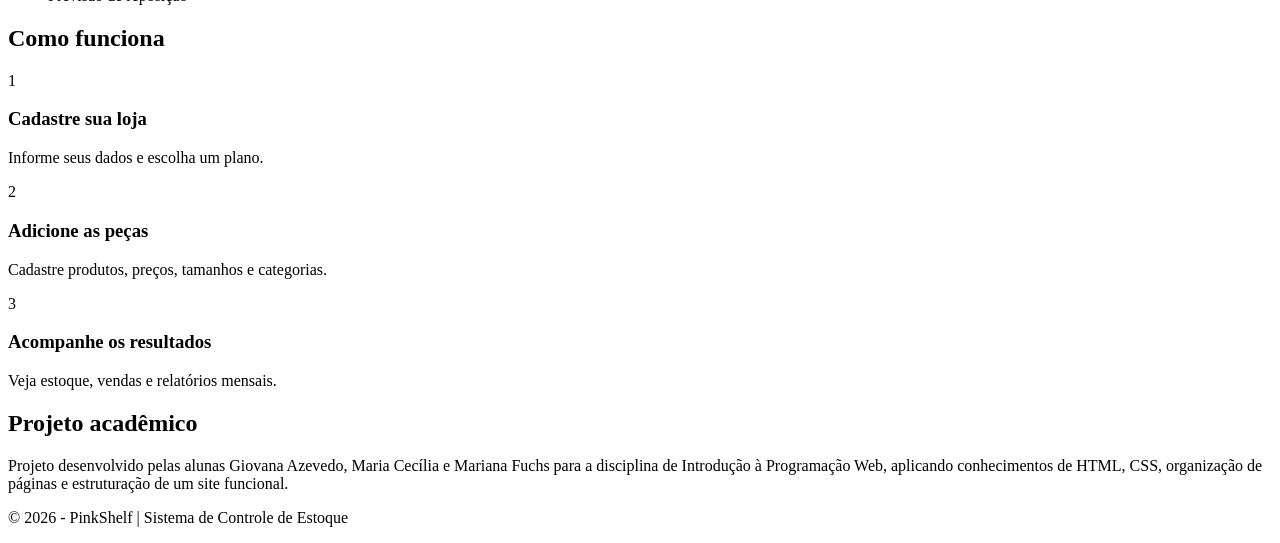
==== commit ab67bfab: "atualizações 25/05/2026" ====
--- a/TrabalhoFinal/index.html
+++ b/TrabalhoFinal/index.html
@@ -44,28 +44,28 @@
         <!-- ÁREA DE CADASTRO DA LOJA -->
         <section class="cadastro-loja-home">
 
-    <div class="texto-cadastro-home">
-        <h1>Comece a organizar seu estoque</h1>
-
-        <p>
-            Cadastre sua loja, escolha o plano ideal e tenha acesso ao sistema
-            PinkShelf para controlar peças, vendas, estoque e relatórios.
-        </p>
-
-        <a href="pages/cadastro.html" class="botao-cadastro-home">
-            Fazer cadastro
-        </a>
-
-        <div class="login-home">
-            <p>Já possui cadastro?</p>
-
-            <a href="pages/login.html">
-                Entrar no sistema
-            </a>
-        </div>
-    </div>
-
-</section>
+            <div class="texto-cadastro-home">
+                <h1>Comece a organizar seu estoque</h1>
+
+                <p>
+                    Cadastre sua loja, escolha o plano ideal e tenha acesso ao sistema
+                    PinkShelf para controlar peças, vendas, estoque e relatórios.
+                </p>
+
+                <a href="pages/cadastro.html" class="botao-cadastro-home">
+                    Fazer cadastro da loja
+                </a>
+
+                <div class="login-home">
+                    <p>Já possui cadastro?</p>
+
+                    <a href="pages/login.html">
+                        Entrar no sistema
+                    </a>
+                </div>
+            </div>
+
+        </section>
 
 
         <!-- APRESENTAÇÃO DO SISTEMA -->
@@ -81,7 +81,7 @@
                 </p>
 
                 <div class="botoes-home">
-                    <a href="pages/cadastro.html">Cadastrar peças</a>
+                    <a href="pages/cadastro-pecas.html">Cadastrar peças</a>
                     <a href="pages/estoque.html" class="botao-secundario">Ver estoque</a>
                 </div>
             </div>
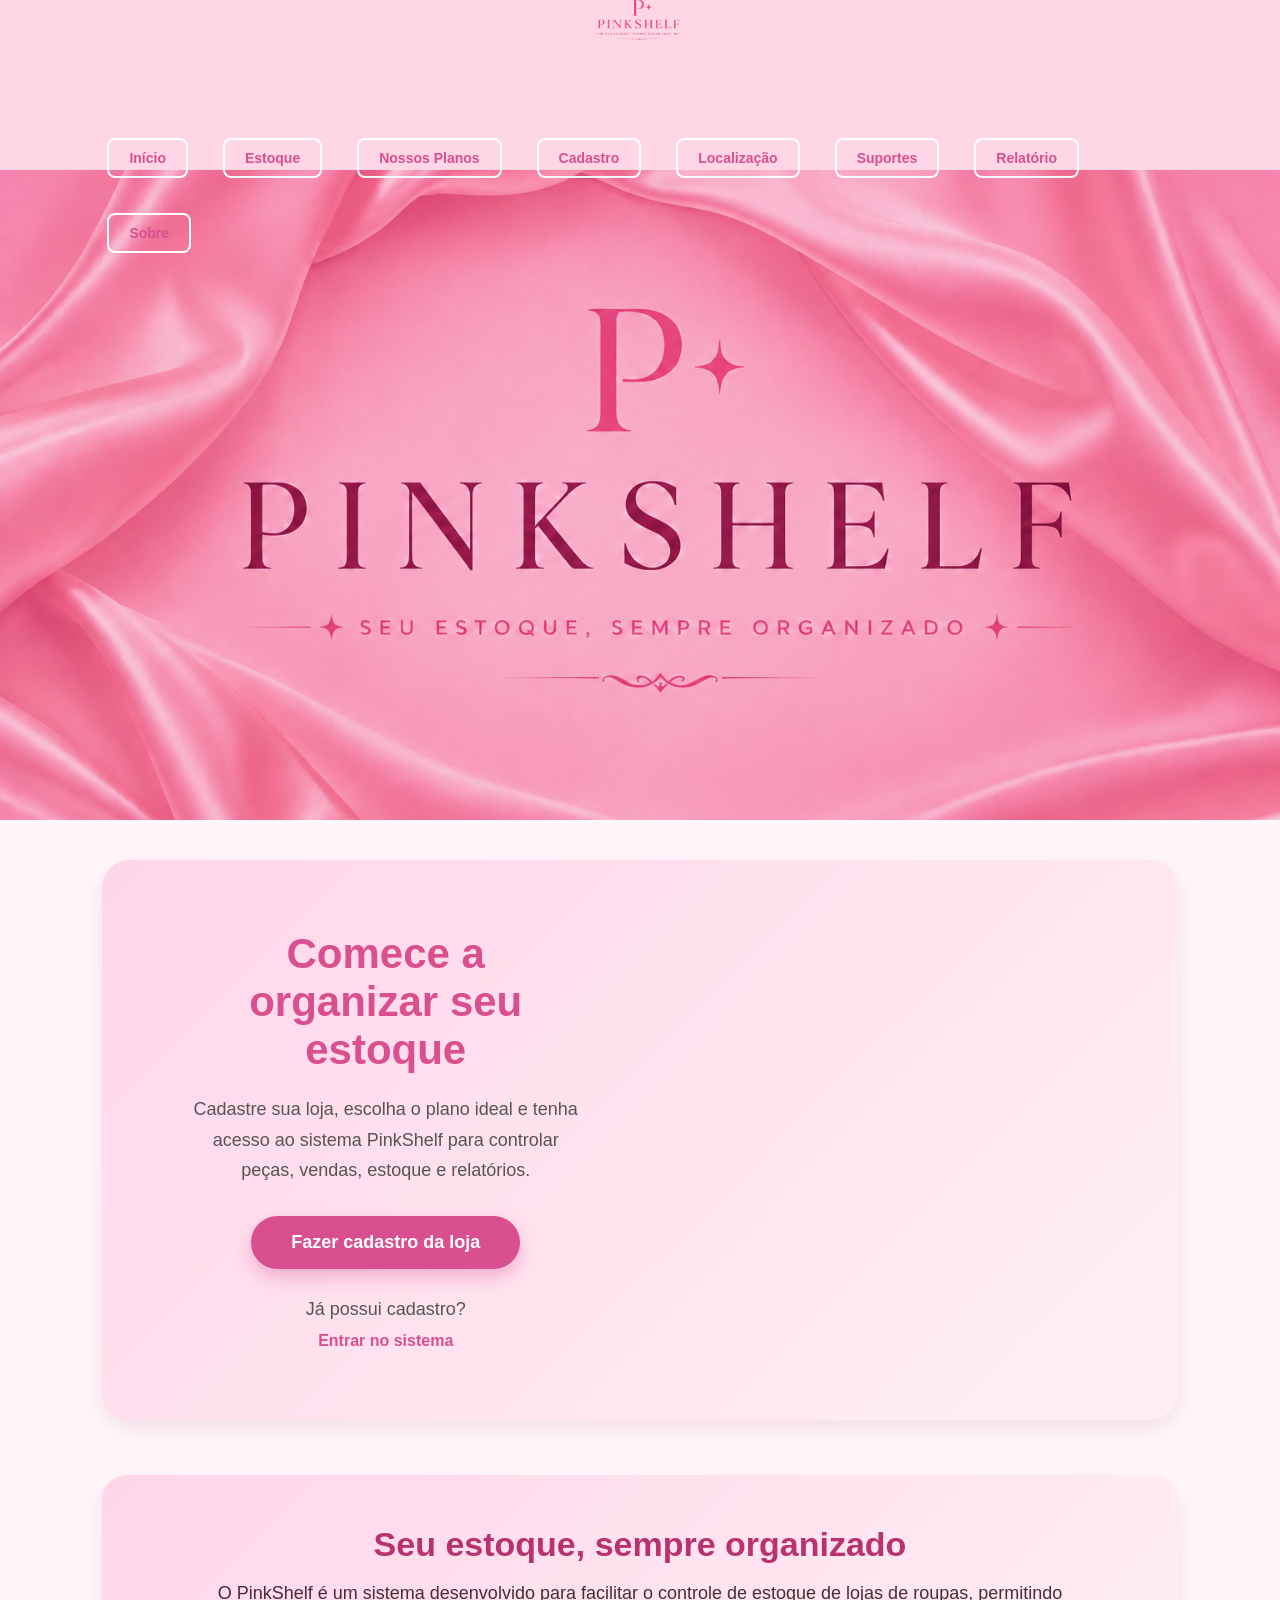
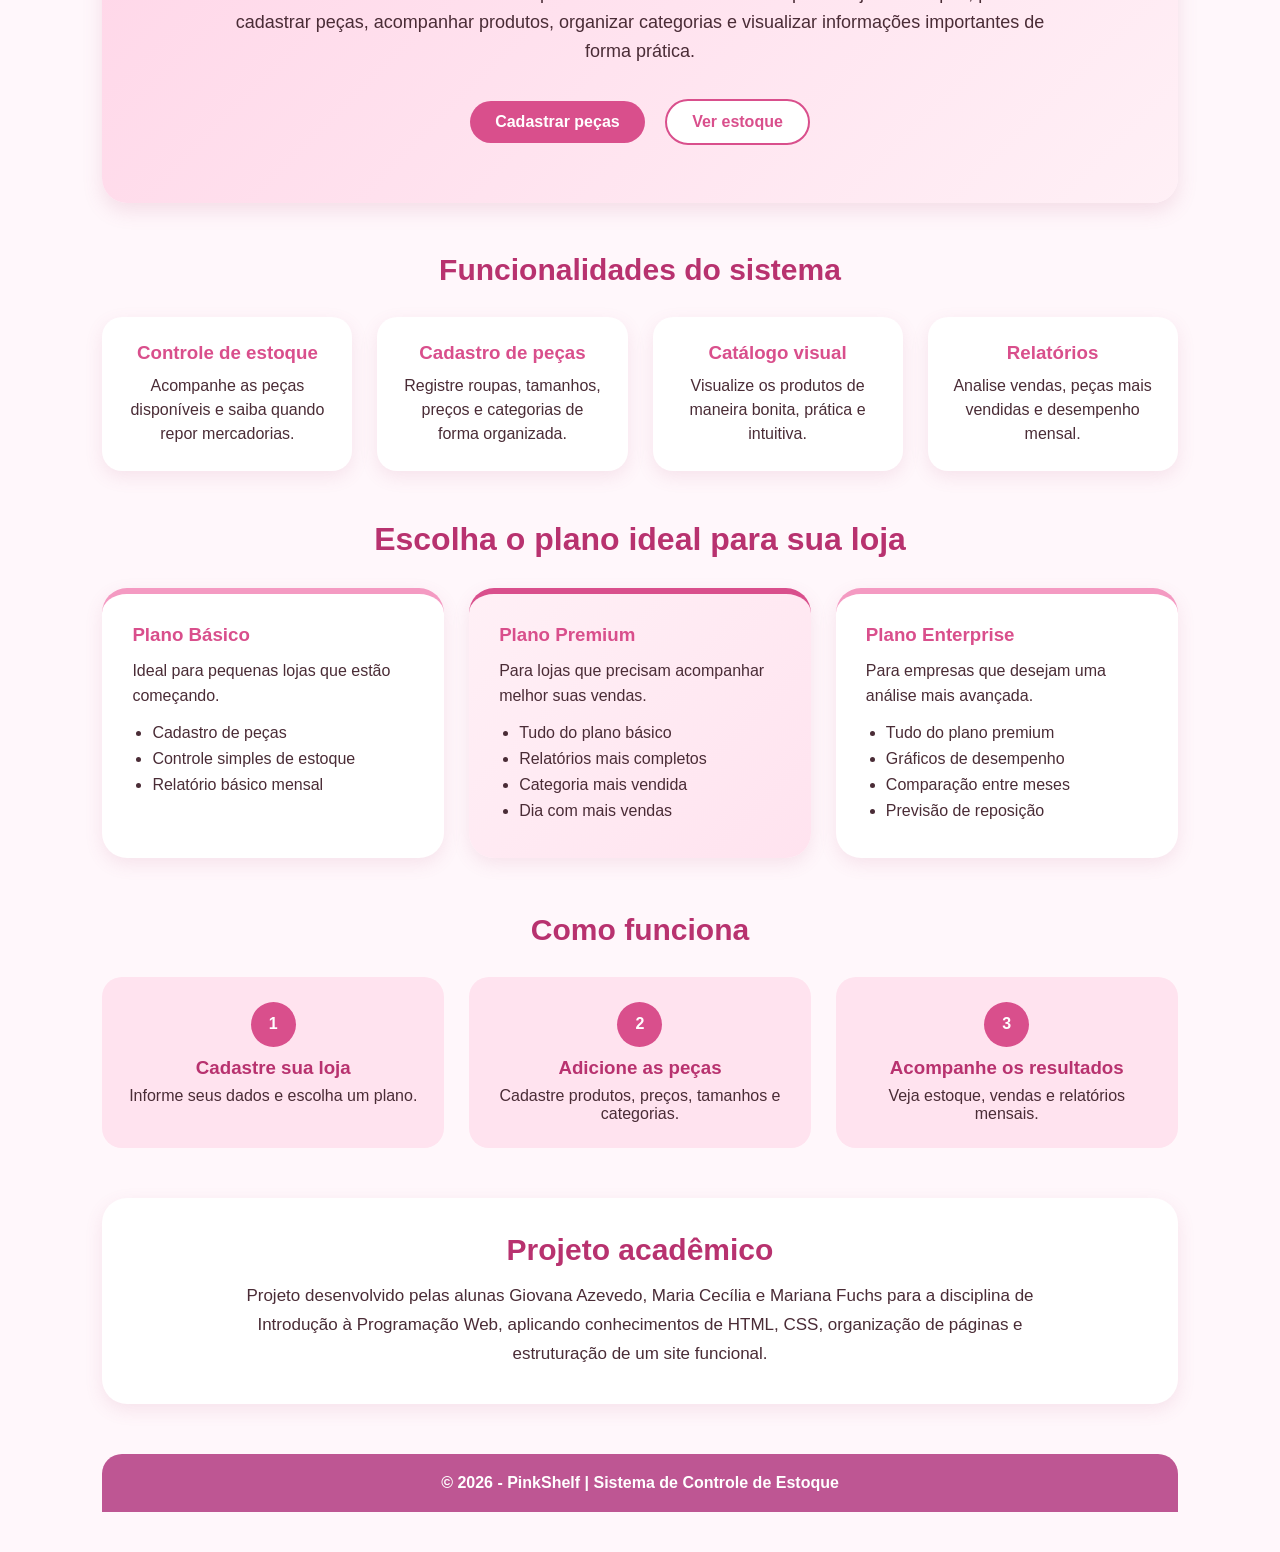
==== commit 169130a3: "giovana" ====
--- a/TrabalhoFinal/index.html
+++ b/TrabalhoFinal/index.html
@@ -6,7 +6,7 @@
     <meta name="viewport" content="width=device-width, initial-scale=1.0,maximum-scale=1.0">
     <title>PinkShelf | Sistema de Controle de Estoque</title>
 
-    <link rel="stylesheet" href="css/estilo.css">
+    <link rel="stylesheet" href="../TrabalhoFinal/CSS/estilo.css">
 </head>
 
 <body>
--- a/TrabalhoFinal/CSS/estilo.css
+++ b/TrabalhoFinal/CSS/estilo.css
@@ -0,0 +1,3597 @@
+/* COR GERAL DA PÁGINA */
+@import url('https://fonts.googleapis.com/css2?family=Pacifico&display=swap');
+
+body {
+    font-family: 'Poppins', sans-serif;
+}
+
+body {
+    margin: 0;
+    font-family: 'Pacifico';
+    background-color: #f8f8f8;
+}
+
+/* MENU */
+header {
+    background-color: #ffd1e6;
+    color: white;
+    padding: 5px 0;
+    text-align: center;
+    position: relative;
+    height: 140px;
+}
+
+nav ul {
+    list-style: none;
+    padding: 0;
+    margin: 0;
+    position: relative;
+    z-index: 1;
+    top: 110px;
+}
+
+nav ul li {
+    display: inline;
+    margin: 5px;
+}
+
+nav ul li a {
+    color: #c24d8b;
+    text-decoration: none;
+    font-weight: bold;
+    border: 2px solid #ffffff;
+    padding: 10px 20px;
+    border-radius: 8px;
+    display: inline-block;
+    font-size: 14px;
+    transition: 0.3s;
+}
+
+nav ul li a:hover {
+    background-color: white;
+    color: rgb(190, 86, 147);
+}
+
+/* CARROSSEL */
+.carrossel {
+    width: 100%;
+    height: 650px;
+    position: relative;
+    overflow: hidden;
+    background-color: #f8f8f8;
+    padding: 0;
+}
+
+/* SLIDES */
+.slide {
+    display: none;
+    position: relative;
+    width: 100%;
+    height: 100%;
+}
+
+.slide.ativo {
+    display: block;
+}
+
+/* IMAGEM */
+.slide img {
+    width: 100%;
+    height: 100%;
+    object-fit: cover;
+    display: block;
+}
+/* =============================== */
+/* PÁGINA INICIAL - PINKSHELF */
+/* =============================== */
+
+
+/* CONTEÚDO GERAL DA HOME */
+.conteudo-home {
+    background-color: #fff7fb;
+    padding: 40px 8%;
+    font-family: 'Poppins', sans-serif;
+    color: #4a2c36;
+}
+
+
+/* =============================== */
+/* CADASTRO DA LOJA NA HOME */
+/* =============================== */
+
+
+/* ÁREA PRINCIPAL DO CADASTRO */
+.cadastro-loja-home {
+    display: grid;
+    grid-template-columns: 1fr 1.2fr;
+    gap: 35px;
+    align-items: center;
+    background: linear-gradient(135deg, #ffd6e8, #fff0f6);
+    padding: 45px;
+    border-radius: 28px;
+    margin-bottom: 55px;
+    box-shadow: 0 8px 22px rgba(180, 80, 120, 0.15);
+}
+
+
+/* TEXTO DO LADO ESQUERDO */
+.texto-cadastro-home h1 {
+    color: #b8326f;
+    font-size: 42px;
+    margin-bottom: 15px;
+}
+
+
+/* PARÁGRAFO DO LADO ESQUERDO */
+.texto-cadastro-home p {
+    font-size: 18px;
+    line-height: 1.7;
+}
+
+
+/* FORMULÁRIO DE CADASTRO */
+.form-cadastro-home {
+    background-color: white;
+    padding: 30px;
+    border-radius: 25px;
+    display: grid;
+    grid-template-columns: 1fr 1fr;
+    gap: 18px;
+    box-shadow: 0 6px 18px rgba(180, 80, 120, 0.12);
+}
+
+
+/* TÍTULO DO FORMULÁRIO */
+.form-cadastro-home h2 {
+    grid-column: 1 / -1;
+    text-align: center;
+    color: #b8326f;
+    margin-bottom: 10px;
+}
+
+
+/* CADA CAMPO DO FORMULÁRIO */
+.campo-home {
+    display: flex;
+    flex-direction: column;
+}
+
+
+/* TEXTO ACIMA DOS CAMPOS */
+.campo-home label {
+    color: #b8326f;
+    font-weight: bold;
+    margin-bottom: 6px;
+}
+
+
+/* INPUTS E SELECTS */
+.campo-home input,
+.campo-home select {
+    padding: 12px;
+    border-radius: 15px;
+    border: 2px solid #f3bfd3;
+    outline: none;
+    font-size: 14px;
+}
+
+
+/* EFEITO AO CLICAR NO CAMPO */
+.campo-home input:focus,
+.campo-home select:focus {
+    border-color: #d94f8c;
+    box-shadow: 0 0 8px rgba(217, 79, 140, 0.25);
+}
+
+
+/* BOTÃO DE CRIAR CONTA */
+.botao-cadastro-home {
+    grid-column: 1 / -1;
+    background-color: #d94f8c;
+    color: white;
+    border: none;
+    padding: 14px;
+    border-radius: 30px;
+    font-size: 16px;
+    font-weight: bold;
+    cursor: pointer;
+}
+
+
+/* EFEITO DO BOTÃO */
+.botao-cadastro-home:hover {
+    background-color: #b8326f;
+    transform: scale(1.02);
+}
+
+
+/* =============================== */
+/* APRESENTAÇÃO DO SISTEMA */
+/* =============================== */
+
+.apresentacao {
+    background-color: white;
+    border-radius: 25px;
+    padding: 45px;
+    text-align: center;
+    margin-bottom: 55px;
+    box-shadow: 0 6px 18px rgba(180, 80, 120, 0.12);
+}
+
+
+/* TÍTULO DA APRESENTAÇÃO */
+.texto-apresentacao h2 {
+    font-size: 34px;
+    color: #b8326f;
+    margin-bottom: 15px;
+}
+
+
+/* TEXTO DA APRESENTAÇÃO */
+.texto-apresentacao p {
+    max-width: 850px;
+    margin: 0 auto 25px;
+    font-size: 17px;
+    line-height: 1.7;
+}
+
+
+/* BOTÕES DA APRESENTAÇÃO */
+.botoes-home a {
+    display: inline-block;
+    background-color: #d94f8c;
+    color: white;
+    padding: 12px 25px;
+    border-radius: 30px;
+    text-decoration: none;
+    margin: 8px;
+    font-weight: bold;
+}
+
+
+/* SEGUNDO BOTÃO */
+.botoes-home .botao-secundario {
+    background-color: white;
+    color: #d94f8c;
+    border: 2px solid #d94f8c;
+}
+
+
+/* =============================== */
+/* FUNCIONALIDADES */
+/* =============================== */
+
+.funcionalidades {
+    text-align: center;
+    margin-bottom: 55px;
+}
+
+
+/* TÍTULO DAS FUNCIONALIDADES */
+.funcionalidades h2 {
+    color: #b8326f;
+    font-size: 32px;
+    margin-bottom: 30px;
+}
+
+
+/* ÁREA DOS CARDS */
+.cards-home {
+    display: grid;
+    grid-template-columns: repeat(auto-fit, minmax(220px, 1fr));
+    gap: 25px;
+}
+
+
+/* CARD DE FUNCIONALIDADE */
+.card-home {
+    background-color: white;
+    padding: 25px;
+    border-radius: 22px;
+    box-shadow: 0 6px 18px rgba(180, 80, 120, 0.12);
+    transition: 0.3s;
+}
+
+
+/* EFEITO DOS CARDS */
+.card-home:hover {
+    transform: translateY(-6px);
+}
+
+
+/* TÍTULO DOS CARDS */
+.card-home h3 {
+    color: #d94f8c;
+    margin-bottom: 10px;
+}
+
+
+/* TEXTO DOS CARDS */
+.card-home p {
+    line-height: 1.6;
+}
+
+
+/* =============================== */
+/* PLANOS DA HOME */
+/* =============================== */
+
+.planos-home {
+    text-align: center;
+    margin-bottom: 55px;
+}
+
+
+/* TÍTULO DOS PLANOS */
+.planos-home h2 {
+    color: #b8326f;
+    font-size: 32px;
+    margin-bottom: 30px;
+}
+
+
+/* ÁREA DOS PLANOS */
+.cards-planos-home {
+    display: grid;
+    grid-template-columns: repeat(auto-fit, minmax(240px, 1fr));
+    gap: 25px;
+}
+
+
+/* CARD DE CADA PLANO */
+.card-plano-home {
+    background-color: white;
+    padding: 30px;
+    border-radius: 25px;
+    text-align: left;
+    box-shadow: 0 6px 18px rgba(180, 80, 120, 0.12);
+    border-top: 6px solid #f49ac2;
+}
+
+
+/* PLANO EM DESTAQUE */
+.destaque-plano {
+    background: linear-gradient(135deg, #fff0f6, #ffe3ef);
+    border-top: 6px solid #d94f8c;
+}
+
+
+/* TÍTULO DOS PLANOS */
+.card-plano-home h3 {
+    color: #d94f8c;
+    margin-bottom: 12px;
+}
+
+
+/* TEXTO DOS PLANOS */
+.card-plano-home p {
+    margin-bottom: 15px;
+    line-height: 1.6;
+}
+
+
+/* LISTA DOS PLANOS */
+.card-plano-home ul {
+    padding-left: 20px;
+}
+
+
+/* ITENS DA LISTA */
+.card-plano-home li {
+    margin-bottom: 8px;
+}
+
+
+/* =============================== */
+/* COMO FUNCIONA */
+/* =============================== */
+
+.como-funciona {
+    text-align: center;
+    margin-bottom: 55px;
+}
+
+
+/* TÍTULO COMO FUNCIONA */
+.como-funciona h2 {
+    color: #b8326f;
+    font-size: 32px;
+    margin-bottom: 30px;
+}
+
+
+/* ÁREA DOS PASSOS */
+.passos {
+    display: grid;
+    grid-template-columns: repeat(auto-fit, minmax(180px, 1fr));
+    gap: 25px;
+}
+
+
+/* CADA PASSO */
+.passos div {
+    background-color: #ffe3ef;
+    padding: 25px;
+    border-radius: 22px;
+}
+
+
+/* NÚMERO DO PASSO */
+.passos span {
+    background-color: #d94f8c;
+    color: white;
+    width: 45px;
+    height: 45px;
+    display: inline-flex;
+    align-items: center;
+    justify-content: center;
+    border-radius: 50%;
+    font-weight: bold;
+    margin-bottom: 10px;
+}
+
+
+/* TÍTULO DOS PASSOS */
+.passos h3 {
+    color: #b8326f;
+    margin-bottom: 8px;
+}
+
+
+/* =============================== */
+/* PROJETO ACADÊMICO */
+/* =============================== */
+
+.projeto-academico {
+    background-color: white;
+    padding: 35px;
+    border-radius: 25px;
+    text-align: center;
+    margin-bottom: 45px;
+    box-shadow: 0 6px 18px rgba(180, 80, 120, 0.12);
+}
+
+
+/* TÍTULO DO PROJETO ACADÊMICO */
+.projeto-academico h2 {
+    color: #b8326f;
+    margin-bottom: 15px;
+}
+
+
+/* TEXTO DO PROJETO ACADÊMICO */
+.projeto-academico p {
+    max-width: 850px;
+    margin: auto;
+    line-height: 1.7;
+}
+
+
+/* =============================== */
+/* RODAPÉ */
+/* =============================== */
+
+footer {
+    background-color: #f8c7dc;
+    text-align: center;
+    padding: 18px;
+    border-radius: 20px 20px 0 0;
+    color: #7a294d;
+    font-weight: bold;
+}
+
+
+/* =============================== */
+/* RESPONSIVIDADE */
+/* =============================== */
+
+@media (max-width: 768px) {
+
+    /* DIMINUI O ESPAÇAMENTO DA HOME */
+    .conteudo-home {
+        padding: 25px 5%;
+    }
+
+    /* CADASTRO FICA EM UMA COLUNA NO CELULAR */
+    .cadastro-loja-home {
+        grid-template-columns: 1fr;
+        padding: 30px 20px;
+    }
+
+    /* FORMULÁRIO FICA EM UMA COLUNA */
+    .form-cadastro-home {
+        grid-template-columns: 1fr;
+    }
+
+    /* DIMINUI O TÍTULO */
+    .texto-cadastro-home h1 {
+        font-size: 30px;
+    }
+
+    /* DIMINUI O TÍTULO DA APRESENTAÇÃO */
+    .texto-apresentacao h2 {
+        font-size: 28px;
+    }
+}
+
+/* CONTEÚDO GERAL DA PÁGINA INICIAL */
+.conteudo-home {
+    background-color: #fff7fb;
+    padding: 40px 8%;
+    font-family: 'Poppins', sans-serif;
+    color: #4a2c36;
+}
+
+
+/* SEÇÃO PRINCIPAL DE APRESENTAÇÃO */
+.apresentacao {
+    background: linear-gradient(135deg, #ffd6e8, #fff0f6);
+    border-radius: 25px;
+    padding: 50px;
+    text-align: center;
+    margin-bottom: 50px;
+    box-shadow: 0 8px 20px rgba(180, 80, 120, 0.15);
+}
+
+
+/* TÍTULO PRINCIPAL */
+.texto-apresentacao h1 {
+    font-size: 42px;
+    color: #b8326f;
+    margin-bottom: 15px;
+}
+
+
+/* TEXTO DA APRESENTAÇÃO */
+.texto-apresentacao p {
+    font-size: 18px;
+    max-width: 850px;
+    margin: 0 auto 25px;
+    line-height: 1.6;
+}
+
+
+/* ÁREA DOS BOTÕES */
+.botoes-home a {
+    display: inline-block;
+    background-color: #d94f8c;
+    color: white;
+    padding: 12px 25px;
+    border-radius: 30px;
+    text-decoration: none;
+    margin: 8px;
+    font-weight: bold;
+    transition: 0.3s;
+}
+
+
+/* EFEITO AO PASSAR O MOUSE NOS BOTÕES */
+.botoes-home a:hover {
+    background-color: #b8326f;
+    transform: scale(1.05);
+}
+
+
+/* SEGUNDO BOTÃO */
+.botoes-home .botao-secundario {
+    background-color: white;
+    color: #d94f8c;
+    border: 2px solid #d94f8c;
+}
+
+
+/* SEÇÕES DA HOME */
+.sobre-sistema,
+.funcionalidades,
+.como-funciona,
+.projeto-academico {
+    margin-bottom: 50px;
+    text-align: center;
+}
+
+
+/* TÍTULOS DAS SEÇÕES */
+.sobre-sistema h2,
+.funcionalidades h2,
+.como-funciona h2,
+.projeto-academico h2 {
+    color: #b8326f;
+    font-size: 30px;
+    margin-bottom: 15px;
+}
+
+
+/* TEXTOS DAS SEÇÕES */
+.sobre-sistema p,
+.projeto-academico p {
+    max-width: 850px;
+    margin: auto;
+    font-size: 17px;
+    line-height: 1.7;
+}
+
+
+/* ÁREA DOS CARDS */
+.cards-home {
+    display: grid;
+    grid-template-columns: repeat(auto-fit, minmax(220px, 1fr));
+    gap: 25px;
+    margin-top: 30px;
+}
+
+
+/* CADA CARD DE FUNCIONALIDADE */
+.card-home {
+    background-color: white;
+    padding: 25px;
+    border-radius: 20px;
+    box-shadow: 0 6px 18px rgba(180, 80, 120, 0.12);
+    transition: 0.3s;
+}
+
+
+/* EFEITO DO CARD AO PASSAR O MOUSE */
+.card-home:hover {
+    transform: translateY(-6px);
+}
+
+
+/* TÍTULO DOS CARDS */
+.card-home h3 {
+    color: #d94f8c;
+    margin-bottom: 10px;
+}
+
+
+/* TEXTO DOS CARDS */
+.card-home p {
+    line-height: 1.5;
+}
+
+
+/* ÁREA DOS PASSOS */
+.passos {
+    display: grid;
+    grid-template-columns: repeat(auto-fit, minmax(180px, 1fr));
+    gap: 25px;
+    margin-top: 30px;
+}
+
+
+/* CADA PASSO */
+.passos div {
+    background-color: #ffe3ef;
+    padding: 25px;
+    border-radius: 20px;
+}
+
+
+/* NÚMERO DOS PASSOS */
+.passos span {
+    background-color: #d94f8c;
+    color: white;
+    width: 45px;
+    height: 45px;
+    display: inline-flex;
+    align-items: center;
+    justify-content: center;
+    border-radius: 50%;
+    font-weight: bold;
+    margin-bottom: 10px;
+}
+
+
+/* TÍTULO DOS PASSOS */
+.passos h3 {
+    color: #b8326f;
+}
+
+
+/* RODAPÉ */
+footer {
+    background-color: #f8c7dc;
+    text-align: center;
+    padding: 18px;
+    border-radius: 20px 20px 0 0;
+    color: #7a294d;
+    font-weight: bold;
+}
+
+
+/* RESPONSIVIDADE PARA CELULAR */
+@media (max-width: 768px) {
+    .conteudo-home {
+        padding: 25px 5%;
+    }
+
+    .apresentacao {
+        padding: 30px 20px;
+    }
+
+    .texto-apresentacao h1 {
+        font-size: 30px;
+    }
+
+    .texto-apresentacao p {
+        font-size: 16px;
+    }
+}s
+/* SEÇÕES */
+section {
+    padding: 50px 20px;
+    text-align: center;
+}
+
+/* CARDS */
+.cards {
+    display: flex;
+    justify-content: center;
+    gap: 20px;
+    flex-wrap: wrap;
+}
+
+.card {
+    background-color: white;
+    width: 220px;
+    padding: 20px;
+    border-radius: 12px;
+    box-shadow: 0 4px 10px rgba(0, 0, 0, 0.1);
+    transition: 0.3s;
+}
+
+.card:hover {
+    transform: scale(1.05);
+}
+
+/* SOBRE */
+.sobre {
+    background-color: #f8f8f8;
+}
+
+/* RODAPÉ */
+footer {
+    background-color: rgb(190, 86, 147);
+    color: white;
+    text-align: center;
+    padding: 20px;
+}
+
+/* SOBRE */
+.sobre {
+    background-color: #f8f8f8;
+    padding: 80px 20px;
+    display: flex;
+    justify-content: center;
+}
+
+
+.sobre {
+    display: flex;
+    justify-content: center;
+    align-items: center;
+    padding: 80px 20px;
+}
+
+/* CAIXA DO SOBRE */
+.sobre-box {
+    background-color: white;
+    max-width: 900px;
+    padding: 40px;
+    border-radius: 20px;
+    box-shadow: 0 4px 15px rgba(0, 0, 0, 0.1);
+    text-align: center;
+    margin: auto;
+    width: 100%;
+    max-width: 900px;
+}
+
+.sobre-box h2 {
+    font-size: 30px;
+    margin-bottom: 20px;
+    color: #111;
+}
+
+.sobre-box p {
+    font-size: 18px;
+    color: #555;
+    line-height: 1.8;
+}
+
+.localizacao {
+    background-color: #ffe6ee;
+    text-align: center;
+}
+
+.localizacao h2 {
+    font-family: 'Pacifico', cursive;
+    color: #d14d8b;
+    margin-top: 30px;
+    font-size: 45px;
+    text-shadow: 2px 2px 6px rgba(0, 0, 0, 0.2);
+}
+
+.localizacao iframe {
+    width: 80%;
+    height: 450px;
+    border-radius: 20px;
+    box-shadow: 0 4px 15px rgba(0, 0, 0, 0.2);
+}
+
+.localizacao p {
+    font-size: 18px;
+    color: #d14d8b;
+    line-height: 1.8;
+    margin-top: 20px;
+}
+
+.topo {
+    background-color: #ffd6e8;
+    height: 170px;
+    position: relative;
+
+}
+
+.logo {
+    width: 340px;
+
+    position: absolute;
+    left: 50%;
+    top: -35px;
+    transform: translateX(-50%);
+    z-index: 9999;
+    pointer-events: none;
+}
+
+.pagina-sobre {
+    background-color: #fff4f8;
+    color: #5a2a3c;
+    font-family: Arial, sans-serif;
+}
+
+.pagina-sobre main {
+    width: 100%;
+}
+
+.pagina-sobre header h1 {
+    font-family: 'Pacifico', cursive;
+    font-size: 34px;
+    color: #9b2f5f;
+}
+
+.pagina-sobre header p {
+    font-size: 18px;
+    margin-top: 10px;
+}
+
+/* QUEM SOMOS */
+.pagina-sobre .sobre {
+    width: 90%;
+    max-width: 1100px;
+    margin: 60px auto;
+    display: flex;
+    align-items: center;
+    justify-content: center;
+    gap: 50px;
+}
+
+.pagina-sobre .texto {
+    width: 50%;
+}
+
+.pagina-sobre .sobre h2,
+.pagina-sobre .diferenciais h2,
+.pagina-sobre .frase-final h2 {
+    font-family: 'Pacifico', cursive;
+    color: #b43b6f;
+}
+
+.pagina-sobre .sobre h2 {
+    font-size: 38px;
+    margin-bottom: 15px;
+}
+
+.pagina-sobre .sobre p {
+    font-size: 18px;
+    line-height: 1.7;
+    text-align: center;
+}
+
+.pagina-sobre .sobre img {
+    width: 420px;
+    border-radius: 25px;
+}
+
+/* CARDS */
+.pagina-sobre .cards {
+    width: 90%;
+    max-width: 1100px;
+    margin: 40px auto 70px auto;
+    display: flex;
+    justify-content: center;
+    gap: 30px;
+    flex-wrap: wrap;
+}
+
+.pagina-sobre .card {
+    background-color: white;
+    width: 300px;
+    min-height: 170px;
+    padding: 30px 25px;
+    border-radius: 22px;
+    box-shadow: 0 6px 18px rgba(180, 59, 111, 0.18);
+    text-align: center;
+}
+
+.pagina-sobre .card h3 {
+    font-family: 'Pacifico', cursive;
+    font-size: 25px;
+    color: #b43b6f;
+    margin-bottom: 12px;
+}
+
+.pagina-sobre .card p {
+    font-size: 16px;
+    line-height: 1.6;
+}
+
+/* DIFERENCIAIS */
+.pagina-sobre .diferenciais {
+    width: 90%;
+    max-width: 900px;
+    margin: 0 auto 70px auto;
+    background-color: #ffe0ec;
+    display: flex;
+    flex-direction: column;
+    justify-content: center;
+    align-items: center;
+    padding: 70px 40px;
+    border-radius: 30px;
+    text-align: center;
+}
+
+.pagina-sobre .diferenciais h2 {
+    font-family: 'Pacifico', cursive;
+    font-size: 50px;
+    color: #b43b6f;
+
+    margin-bottom: 35px;
+    line-height: 1.2;
+}
+
+.pagina-sobre .diferenciais ul {
+    list-style: none;
+    padding: 0;
+}
+
+.pagina-sobre .diferenciais li {
+    font-size: 20px;
+    margin: 18px 0;
+    line-height: 1.5;
+
+    list-style: none;
+}
+
+/* FRASE FINAL */
+.pagina-sobre .frase-final {
+    text-align: center;
+    padding: 40px 20px 70px;
+}
+
+.sobre .frase-final h2 {
+    font-size: 34px;
+}
+
+.lista-diferenciais {
+    padding: 0;
+    margin: 0;
+}
+
+.pagina-sobre .criadoras {
+    width: 90%;
+    max-width: 1200px;
+
+    margin: 0 auto 70px auto;
+
+    text-align: center;
+}
+
+.pagina-sobre .criadoras h2 {
+    font-family: 'Pacifico', cursive;
+
+    font-size: 45px;
+
+    color: #b43b6f;
+
+    margin-bottom: 40px;
+}
+
+.pagina-sobre .grupo-criadoras {
+    display: flex;
+
+    justify-content: center;
+
+    gap: 35px;
+
+    flex-wrap: wrap;
+}
+
+.pagina-sobre .criadora {
+    background-color: white;
+
+    width: 280px;
+
+    padding: 30px;
+
+    border-radius: 25px;
+
+    box-shadow: 0 6px 18px rgba(180, 59, 111, 0.15);
+}
+
+.pagina-sobre .criadora img {
+    width: 180px;
+
+    height: 180px;
+
+    object-fit: cover;
+
+    border-radius: 50%;
+
+    border: 5px solid #f7b6cc;
+
+    margin-bottom: 20px;
+}
+
+.pagina-sobre .criadora h3 {
+    font-family: 'Pacifico', cursive;
+
+    color: #b43b6f;
+
+    font-size: 28px;
+
+    margin-bottom: 12px;
+}
+
+.pagina-sobre .criadora p {
+    font-size: 16px;
+
+    line-height: 1.6;
+}
+
+header {
+    background-color: #f8d7e3;
+    margin: 0;
+    padding: 0;
+
+}
+
+.faixa-menu {
+    display: flex;
+    flex-direction: column;
+    align-items: center;
+    justify-content: center;
+
+    background-color: #f8d7e3;
+    padding: 0;
+    text-align: center;
+    padding-top: 0;
+}
+
+.menu-paginas {
+    margin-bottom: 45px;
+    position: static;
+    margin-top: -50px;
+}
+
+.menu-paginas a {
+    text-decoration: none;
+    color: #9b2d61;
+    font-family: 'Pacifico', cursive;
+    font-size: 24px;
+    border: none;
+    background: none;
+}
+
+
+.menu-paginas a:hover {
+    color: #d94f95;
+}
+
+.menu-paginas ul {
+    display: flex;
+    justify-content: center;
+    align-items: center;
+    gap: 35px;
+
+    list-style: none;
+    padding: 0;
+    margin-top: -35px;
+
+}
+
+.faixa-menu h1 {
+    color: #9b2d61;
+    font-family: 'Pacifico', cursive;
+    font-size: 55px;
+    margin: 0 0 10px 0;
+    margin-top: 60px !important;
+}
+
+.faixa-menu p {
+    color: #9b2d61;
+    font-size: 20px;
+    margin: 0;
+}
+
+header h1 {
+    color: #9b2d61;
+    font-size: 55px;
+    margin-top: 0px;
+    margin-bottom: 10px;
+    position: static;
+    margin: 0 0 15px 0;
+}
+
+header p {
+    color: white;
+    font-size: 20px;
+    margin: 0;
+}
+
+/* RESPONSIVO */
+@media (max-width: 768px) {
+    .pagina-sobre .sobre {
+        flex-direction: column;
+        text-align: center;
+    }
+
+    .pagina-sobre .texto {
+        width: 100%;
+    }
+
+    .pagina-sobre .sobre img {
+        width: 90%;
+    }
+
+    .pagina-sobre header h1 {
+        font-size: 38px;
+    }
+}
+
+* {
+    margin: 0;
+    padding: 0;
+    box-sizing: border-box;
+}
+
+/* FUNDO */
+
+body {
+    background-color: #fff7fb;
+}
+
+/* MENU */
+
+.menu-paginas {
+    background-color: #f3d2de;
+
+    padding: 22px 0 10px;
+
+    display: flex;
+    justify-content: center;
+    align-items: center;
+}
+
+.menu-paginas ul {
+    display: flex;
+
+    gap: 35px;
+
+    list-style: none;
+}
+
+.menu-paginas a {
+    text-decoration: none;
+
+    font-family: 'Pacifico', cursive;
+
+    font-size: 20px;
+
+    color: #a83263;
+
+    transition: 0.3s;
+}
+
+.menu-paginas a:hover {
+    color: #ff5c9a;
+
+    transform: scale(1.05);
+}
+
+/* PLANOS */
+
+.planos {
+    padding: 70px 40px;
+
+    text-align: center;
+}
+
+/* TITULO */
+
+.planos h1 {
+    font-family: 'Pacifico', cursive;
+
+    color: #a83263;
+
+    font-size: 60px;
+
+    margin-bottom: 15px;
+}
+
+/* SUBTITULO */
+
+.subtitulo {
+    color: #b14d76;
+
+    font-size: 22px;
+
+    margin-bottom: 60px;
+
+    font-family: Arial, Helvetica, sans-serif;
+}
+
+/* CARDS */
+
+.cards-planos {
+    display: flex;
+
+    justify-content: center;
+
+    gap: 35px;
+
+    flex-wrap: wrap;
+}
+
+/* CARD */
+
+.card-plano {
+    background-color: white;
+
+    width: 320px;
+
+    padding: 35px;
+
+    border-radius: 30px;
+
+    box-shadow: 0 6px 20px rgba(201, 79, 124, 0.15);
+
+    transition: 0.3s;
+
+    position: relative;
+}
+
+.card-plano:hover {
+    transform: translateY(-10px);
+}
+
+/* TITULO DOS CARDS */
+
+.card-plano h2 {
+    font-family: 'Pacifico', cursive;
+
+    color: #c94f7c;
+
+    font-size: 32px;
+
+    margin-bottom: 20px;
+}
+
+/* PREÇO */
+
+.preco {
+    color: #a83263;
+
+    font-size: 28px;
+
+    font-weight: bold;
+
+    margin-bottom: 30px;
+}
+
+/* LISTA */
+
+.card-plano ul {
+    list-style: none;
+
+    margin-bottom: 35px;
+}
+
+.card-plano li {
+    margin-bottom: 14px;
+
+    color: #6d4a57;
+
+    font-size: 16px;
+}
+
+.card-plano li::before {
+    content: "✔ ";
+
+    color: #ff5c9a;
+
+    font-weight: bold;
+}
+
+/* BOTÃO */
+
+.card-plano button {
+    background-color: #c94f7c;
+
+    color: white;
+
+    border: none;
+
+    padding: 14px 30px;
+
+    border-radius: 30px;
+
+    font-size: 16px;
+
+    cursor: pointer;
+
+    transition: 0.3s;
+}
+
+.card-plano button:hover {
+    background-color: #a83263;
+}
+
+/* CARD DESTAQUE */
+
+.destaque {
+    border: 3px solid #f3a6c8;
+
+    transform: scale(1.05);
+}
+
+/* MAIS POPULAR */
+
+.mais-popular {
+    background-color: #ff5c9a;
+
+    color: white;
+
+    padding: 8px 20px;
+
+    border-radius: 20px;
+
+    font-size: 14px;
+
+    position: absolute;
+
+    top: -15px;
+
+    left: 50%;
+
+    transform: translateX(-50%);
+}
+
+header h1 {
+    display: block !important;
+    position: static !important;
+    margin-top: 40px !important;
+    margin-bottom: 10px !important;
+    transform: none !important;
+}
+
+/* TOPO ROSA */
+
+.topo {
+    background-color: #f3d2de;
+
+    text-align: center;
+
+    padding-top: 5px;
+    padding-bottom: 5px;
+}
+
+/* LOGO */
+
+.logo-topo {
+    height: 120px;
+
+    overflow: hidden;
+}
+
+.logo-topo img {
+    width: 260px;
+
+    margin-top: -40px;
+}
+
+/* MENU */
+
+.menu-paginas {
+    padding-bottom: 15px;
+}
+
+.menu-paginas ul {
+    display: flex;
+
+    justify-content: center;
+
+    gap: 35px;
+
+    list-style: none;
+
+    flex-wrap: wrap;
+}
+
+.menu-paginas a {
+    text-decoration: none;
+
+    font-family: 'Pacifico', cursive;
+
+    font-size: 20px;
+
+    color: #a83263;
+
+    transition: 0.3s;
+}
+
+.menu-paginas a:hover {
+    color: #ff5c9a;
+}
+
+/* FONTE GERAL */
+
+body {
+    font-family: 'Poppins', sans-serif;
+    background-color: #fff7fb;
+}
+
+/* ÁREA DOS SISTEMAS */
+
+.sistemas-planos {
+    padding: 70px 40px;
+}
+
+/* TITULO PRINCIPAL */
+
+.sistemas-planos h1 {
+    text-align: center;
+
+    font-family: 'Pacifico', cursive;
+
+    color: #c94f7c;
+
+    font-size: 60px;
+
+    margin-bottom: 15px;
+}
+
+/* SUBTITULO */
+
+.subtitulo-sistema {
+    text-align: center;
+
+    color: #8a4d65;
+
+    font-size: 18px;
+
+    margin-bottom: 70px;
+}
+
+/* BLOCOS DOS PLANOS */
+
+.bloco-sistema {
+    margin-bottom: 90px;
+}
+
+/* TITULO DOS PLANOS */
+
+.bloco-sistema h2 {
+    text-align: center;
+
+    font-family: 'Pacifico', cursive;
+
+    color: #c94f7c;
+
+    font-size: 42px;
+
+    margin-bottom: 12px;
+}
+
+/* DESCRIÇÃO */
+
+.descricao-plano {
+    text-align: center;
+
+    color: #8a4d65;
+
+    font-size: 17px;
+
+    margin-bottom: 35px;
+}
+
+/* CARDS RESUMO */
+
+.resumo-estoque {
+    display: flex;
+
+    justify-content: center;
+
+    align-items: center;
+
+    gap: 25px;
+
+    flex-wrap: wrap;
+
+    margin-bottom: 35px;
+}
+
+/* CARD */
+
+.resumo-estoque div {
+    background-color: white;
+
+    width: 230px;
+
+    padding: 24px;
+
+    border-radius: 24px;
+
+    text-align: center;
+
+    box-shadow: 0 6px 18px rgba(201, 79, 124, 0.15);
+
+    transition: 0.3s;
+}
+
+.resumo-estoque div:hover {
+    transform: translateY(-6px);
+}
+
+/* NUMEROS */
+
+.resumo-estoque h3 {
+    color: #a83263;
+
+    font-size: 30px;
+
+    margin-bottom: 8px;
+
+    font-weight: 600;
+}
+
+/* TEXTO DOS CARDS */
+
+.resumo-estoque p {
+    color: #8a4d65;
+
+    font-size: 15px;
+}
+
+/* TABELA */
+
+.tabela-sistema {
+    width: 95%;
+
+    margin: 0 auto;
+
+    border-collapse: collapse;
+
+    background-color: white;
+
+    border-radius: 25px;
+
+    overflow: hidden;
+
+    box-shadow: 0 6px 20px rgba(201, 79, 124, 0.15);
+}
+
+/* CABEÇALHO */
+
+.tabela-sistema th {
+    background-color: #f3d2de;
+
+    color: #a83263;
+
+    padding: 18px;
+
+    font-size: 15px;
+
+    font-weight: 600;
+}
+
+/* DADOS */
+
+.tabela-sistema td {
+    padding: 16px;
+
+    border-bottom: 1px solid #f3d2de;
+
+    color: #6d4a57;
+
+    font-size: 14px;
+
+    text-align: center;
+}
+
+/* HOVER */
+
+.tabela-sistema tr:hover {
+    background-color: #fff0f6;
+}
+
+/* STATUS */
+
+.status {
+    padding: 7px 14px;
+
+    border-radius: 20px;
+
+    font-size: 13px;
+
+    font-weight: 500;
+}
+
+/* STATUS CORES */
+
+.disponivel {
+    background-color: #e6f8ec;
+    color: #2d8a4d;
+}
+
+.baixo {
+    background-color: #fff4d6;
+    color: #b87900;
+}
+
+.esgotado {
+    background-color: #ffe0e0;
+    color: #b83232;
+}
+
+/* BOTÃO */
+
+.btn-tabela {
+    background-color: #c94f7c;
+
+    color: white;
+
+    border: none;
+
+    padding: 9px 18px;
+
+    border-radius: 18px;
+
+    cursor: pointer;
+
+    font-size: 14px;
+
+    transition: 0.3s;
+}
+
+.btn-tabela:hover {
+    background-color: #a83263;
+}
+/* ---------- PÁGINA SUPORTE ---------- */
+
+body {
+    margin: 0;
+    font-family: 'Poppins', sans-serif;
+    background-color: #fff5f9;
+}
+
+/* ---------- ÁREA FORMULÁRIO ---------- */
+
+.contato-suporte {
+    width: 100%;
+    background-color: #fff5f9;
+    display: flex;
+    justify-content: center;
+    padding: 70px 20px;
+}
+
+/* ---------- CAIXA PRINCIPAL ---------- */
+
+.suporte-box {
+    width: 900px;
+    min-height: 430px;
+    background-color: white;
+    display: flex;
+    border-radius: 28px;
+    overflow: hidden;
+    box-shadow: 0 10px 30px rgba(201, 79, 124, 0.18);
+}
+
+/* ---------- LADO ESQUERDO ---------- */
+
+.suporte-formulario {
+    width: 42%;
+    background-color: #f7b8cc;
+    padding: 45px 35px;
+    text-align: center;
+    position: relative;
+    overflow: hidden;
+}
+
+/* BOLAS DECORATIVAS */
+
+.suporte-formulario::before {
+    content: "";
+    width: 120px;
+    height: 120px;
+    background-color: #ee9fba;
+    border-radius: 50%;
+    position: absolute;
+    top: -55px;
+    left: -40px;
+}
+
+.suporte-formulario::after {
+    content: "";
+    width: 150px;
+    height: 150px;
+    background-color: #ee9fba;
+    border-radius: 50%;
+    position: absolute;
+    bottom: -80px;
+    right: -60px;
+}
+
+/* ---------- TÍTULO ---------- */
+
+.topo-formulario h2 {
+    color: white;
+    font-size: 34px;
+    margin-bottom: 25px;
+    font-family: 'Pacifico', cursive;
+    position: relative;
+    z-index: 1;
+}
+
+/* ESCONDE TEXTO GRANDE */
+
+.texto-suporte {
+    display: none;
+}
+
+/* ---------- CAMPOS ---------- */
+
+.suporte-formulario input,
+.suporte-formulario select,
+.suporte-formulario textarea {
+    width: 85%;
+    padding: 12px;
+    margin-bottom: 14px;
+    border: none;
+    border-radius: 15px;
+    outline: none;
+    font-size: 14px;
+    font-family: 'Poppins', sans-serif;
+    position: relative;
+    z-index: 1;
+}
+
+/* ---------- ÁREA DE TEXTO ---------- */
+
+.suporte-formulario textarea {
+    height: 90px;
+    resize: none;
+}
+
+/* ---------- BOTÃO ---------- */
+
+.suporte-formulario button {
+    background-color: #d84f87;
+    color: white;
+    border: none;
+    padding: 11px 35px;
+    border-radius: 25px;
+    cursor: pointer;
+    font-size: 15px;
+    transition: 0.3s;
+    position: relative;
+    z-index: 1;
+}
+
+.suporte-formulario button:hover {
+    background-color: #bf3f73;
+}
+
+/* ---------- LADO DA FOTO ---------- */
+
+.suporte-imagem {
+    width: 58%;
+    background-color: white;
+    display: flex;
+    justify-content: center;
+    align-items: center;
+    padding: 30px;
+}
+
+/* ---------- FOTO ---------- */
+
+.suporte-imagem img {
+    width: 100%;
+    max-width: 420px;
+    border-radius: 18px;
+    display: block;
+}
+
+/* ---------- ÁREA DOS PLANOS ---------- */
+
+.suporte {
+    width: 100%;
+    padding: 70px 20px;
+    text-align: center;
+    background-color: #fff5f9;
+}
+
+/* ---------- TÍTULO ---------- */
+
+.suporte h1 {
+    color: #c94f7c;
+    font-size: 42px;
+    margin-bottom: 12px;
+    font-family: 'Pacifico', cursive;
+}
+
+/* ---------- SUBTÍTULO ---------- */
+
+.subtitulo-suporte {
+    color: #a83f66;
+    margin-bottom: 50px;
+    font-size: 18px;
+}
+
+/* ---------- CARDS ---------- */
+
+.planos-suporte {
+    display: flex;
+    justify-content: center;
+    align-items: stretch;
+    gap: 30px;
+    flex-wrap: wrap;
+    margin: 0 auto 60px;
+    max-width: 1100px;
+}
+
+/* ---------- CARD INDIVIDUAL ---------- */
+
+.card-plano {
+    background-color: white;
+    width: 280px;
+    padding: 30px;
+    border-radius: 25px;
+    text-align: center;
+    box-shadow: 0 8px 25px rgba(201, 79, 124, 0.15);
+    transition: 0.3s;
+}
+
+/* EFEITO */
+
+.card-plano:hover {
+    transform: translateY(-5px);
+}
+
+/* CARD DESTAQUE */
+
+.card-plano.destaque {
+    border: 2px solid #c94f7c;
+}
+
+/* ---------- TÍTULO CARD ---------- */
+
+.card-plano h2 {
+    color: #c94f7c;
+    font-size: 28px;
+    margin-bottom: 15px;
+    font-family: 'Pacifico', cursive;
+}
+
+/* ---------- TEXTO CARD ---------- */
+
+.card-plano p {
+    color: #555;
+    line-height: 1.6;
+    margin-bottom: 20px;
+}
+
+/* ---------- ETIQUETA ---------- */
+
+.card-plano span {
+    background-color: #f8d7e3;
+    color: #a83f66;
+    padding: 9px 16px;
+    border-radius: 25px;
+    font-size: 14px;
+}
+
+/* ---------- FAQ ---------- */
+
+.respostas-prontas h2 {
+    color: #c94f7c;
+    font-size: 36px;
+    margin-bottom: 30px;
+    font-family: 'Pacifico', cursive;
+}
+
+/* ---------- ÁREA FAQ ---------- */
+
+.faq {
+    max-width: 850px;
+    margin: 0 auto;
+    text-align: left;
+}
+
+/* ---------- CAIXAS FAQ ---------- */
+
+.faq details {
+    background-color: white;
+    margin-bottom: 16px;
+    padding: 20px 24px;
+    border-radius: 18px;
+    box-shadow: 0 5px 18px rgba(201, 79, 124, 0.12);
+}
+
+/* ---------- PERGUNTAS ---------- */
+
+.faq summary {
+    color: #c94f7c;
+    cursor: pointer;
+    font-weight: 600;
+    font-size: 17px;
+}
+
+/* ---------- RESPOSTAS ---------- */
+
+.faq p {
+    color: #555;
+    margin-top: 12px;
+    line-height: 1.6;
+}
+
+/* ---------- RESPONSIVO ---------- */
+
+@media (max-width: 900px) {
+
+    .suporte-box {
+        flex-direction: column;
+        width: 95%;
+    }
+
+    .suporte-formulario,
+    .suporte-imagem {
+        width: 100%;
+    }
+
+    .suporte-imagem img {
+        max-width: 100%;
+    }
+
+}
+
+/* =========================================
+   ÁREA PRINCIPAL DO CADASTRO
+========================================= */
+.cadastro-loja-home{
+
+    /* Espaçamento interno */
+    padding: 70px 8%;
+
+    /* Cor de fundo rosa clarinho */
+    background-color: #fff0f6;
+
+    /* Centraliza os textos */
+    text-align: center;
+}
+
+
+/* =========================================
+   BLOCO DE TEXTO
+========================================= */
+.texto-cadastro-home{
+
+    /* Limita a largura */
+    max-width: 750px;
+
+    /* Centraliza a div */
+    margin: auto;
+}
+
+
+/* =========================================
+   TÍTULO PRINCIPAL
+========================================= */
+.texto-cadastro-home h1{
+
+    /* Cor rosa */
+    color: #d94f8f;
+
+    /* Tamanho da fonte */
+    font-size: 42px;
+
+    /* Espaço abaixo do título */
+    margin-bottom: 20px;
+}
+
+
+/* =========================================
+   PARÁGRAFO
+========================================= */
+.texto-cadastro-home p{
+
+    /* Cor do texto */
+    color: #555;
+
+    /* Tamanho da fonte */
+    font-size: 18px;
+
+    /* Espaço abaixo */
+    margin-bottom: 30px;
+}
+
+
+/* =========================================
+   BOTÃO DE CADASTRO
+========================================= */
+.botao-cadastro-home{
+
+    /* Faz o botão funcionar como bloco */
+    display: inline-block;
+
+    /* Cor de fundo */
+    background-color: #d94f8f;
+
+    /* Cor da letra */
+    color: white;
+
+    /* Remove sublinhado */
+    text-decoration: none;
+
+    /* Espaçamento interno */
+    padding: 16px 40px;
+
+    /* Bordas arredondadas */
+    border-radius: 40px;
+
+    /* Texto em negrito */
+    font-weight: bold;
+
+    /* Tamanho da fonte */
+    font-size: 18px;
+
+    /* Sombra */
+    box-shadow: 0 8px 18px rgba(217, 79, 143, 0.35);
+
+    /* Animação suave */
+    transition: 0.3s;
+}
+
+
+/* =========================================
+   EFEITO AO PASSAR O MOUSE
+========================================= */
+.botao-cadastro-home:hover{
+
+    /* Cor mais escura */
+    background-color: #c63d7d;
+
+    /* Faz subir levemente */
+    transform: translateY(-3px);
+}
+
+
+/* =========================================
+   ÁREA DE LOGIN
+========================================= */
+.login-home{
+
+    /* Espaço acima */
+    margin-top: 25px;
+}
+
+
+/* =========================================
+   TEXTO DO LOGIN
+========================================= */
+.login-home p{
+
+    /* Espaço abaixo */
+    margin-bottom: 8px;
+
+    /* Cor */
+    color: #555;
+}
+
+
+/* =========================================
+   LINK DE LOGIN
+========================================= */
+.login-home a{
+
+    /* Cor rosa */
+    color: #d94f8f;
+
+    /* Texto em negrito */
+    font-weight: bold;
+
+    /* Remove sublinhado */
+    text-decoration: none;
+}
+
+
+/* =========================================
+   EFEITO DO LINK
+========================================= */
+.login-home a:hover{
+
+    /* Adiciona sublinhado */
+    text-decoration: underline;
+}
+/* =========================================
+   RESET
+========================================= */
+*{
+    margin: 0;
+    padding: 0;
+    box-sizing: border-box;
+}
+
+
+/* =========================================
+   BODY
+========================================= */
+body{
+
+    /* Fonte principal */
+    font-family: 'Poppins', sans-serif;
+
+    /* Cor de fundo */
+    background-color: #fff7fa;
+}
+
+
+/* =========================================
+   HEADER
+========================================= */
+.topo{
+
+    /* Cor de fundo */
+    background-color: #ffd6e5;
+
+    /* Espaçamento */
+    padding: 15px 8%;
+
+    /* Organização */
+    display: flex;
+
+    justify-content: space-between;
+
+    align-items: center;
+
+    flex-wrap: wrap;
+}
+
+
+/* =========================================
+   LOGO
+========================================= */
+.logo{
+
+    /* Tamanho */
+    width: 170px;
+}
+
+
+/* =========================================
+   MENU
+========================================= */
+.menu ul{
+
+    /* Remove bolinhas */
+    list-style: none;
+
+    /* Deixa lado a lado */
+    display: flex;
+
+    gap: 25px;
+
+    flex-wrap: wrap;
+}
+
+
+/* =========================================
+   LINKS DO MENU
+========================================= */
+.menu a{
+
+    /* Remove sublinhado */
+    text-decoration: none;
+
+    /* Cor */
+    color: #d94f8f;
+
+    /* Negrito */
+    font-weight: 600;
+
+    /* Animação */
+    transition: 0.3s;
+}
+
+
+/* =========================================
+   HOVER MENU
+========================================= */
+.menu a:hover{
+
+    /* Cor ao passar o mouse */
+    color: #ff5fa2;
+}
+
+
+/* =========================================
+   ÁREA PRINCIPAL
+========================================= */
+.cadastro{
+
+    /* Organização */
+    display: flex;
+
+    justify-content: center;
+
+    align-items: center;
+
+    gap: 60px;
+
+    flex-wrap: wrap;
+
+    /* Espaçamento */
+    padding: 70px 8%;
+}
+
+
+/* =========================================
+   TEXTO DO CADASTRO
+========================================= */
+.texto-cadastro{
+
+    /* Limite */
+    max-width: 500px;
+}
+
+
+/* =========================================
+   TÍTULO
+========================================= */
+.texto-cadastro h1{
+
+    /* Fonte bonita */
+    font-family: 'Pacifico', cursive;
+
+    /* Cor */
+    color: #ff5fa2;
+
+    /* Tamanho */
+    font-size: 55px;
+
+    /* Espaço */
+    margin-bottom: 20px;
+}
+
+
+/* =========================================
+   PARÁGRAFO
+========================================= */
+.texto-cadastro p{
+
+    /* Cor */
+    color: #666;
+
+    /* Tamanho */
+    font-size: 18px;
+
+    /* Espaçamento */
+    margin-bottom: 30px;
+
+    line-height: 1.7;
+}
+
+
+/* =========================================
+   IMAGEM
+========================================= */
+.texto-cadastro img{
+
+    /* Responsiva */
+    width: 100%;
+
+    max-width: 420px;
+}
+
+
+/* =========================================
+   FORMULÁRIO
+========================================= */
+.formulario{
+
+    /* Fundo */
+    background-color: white;
+
+    /* Espaçamento */
+    padding: 40px;
+
+    /* Bordas */
+    border-radius: 30px;
+
+    /* Sombra */
+    box-shadow: 0 8px 25px rgba(0,0,0,0.08);
+
+    /* Tamanho */
+    width: 100%;
+
+    max-width: 500px;
+}
+
+
+/* =========================================
+   TÍTULO DO FORMULÁRIO
+========================================= */
+.formulario h2{
+
+    /* Cor */
+    color: #d94f8f;
+
+    /* Centraliza */
+    text-align: center;
+
+    /* Espaço */
+    margin-bottom: 30px;
+}
+
+
+/* =========================================
+   CAMPOS
+========================================= */
+.campo{
+
+    margin-bottom: 20px;
+}
+
+
+/* =========================================
+   LABEL
+========================================= */
+.campo label{
+
+    display: block;
+
+    margin-bottom: 8px;
+
+    color: #555;
+
+    font-weight: 500;
+}
+
+
+/* =========================================
+   INPUTS E SELECT
+========================================= */
+.campo input,
+.campo select{
+
+    width: 100%;
+
+    padding: 14px;
+
+    border-radius: 12px;
+
+    border: 2px solid #f3d1df;
+
+    outline: none;
+
+    font-size: 15px;
+}
+
+
+/* =========================================
+   FOCO DOS CAMPOS
+========================================= */
+.campo input:focus,
+.campo select:focus{
+
+    border-color: #ff5fa2;
+}
+
+
+/* =========================================
+   BOTÃO
+========================================= */
+.botao-cadastro{
+
+    width: 100%;
+
+    background-color: #ff5fa2;
+
+    color: white;
+
+    border: none;
+
+    padding: 16px;
+
+    border-radius: 40px;
+
+    font-size: 17px;
+
+    font-weight: bold;
+
+    cursor: pointer;
+
+    transition: 0.3s;
+
+    margin-top: 10px;
+}
+
+
+/* =========================================
+   HOVER BOTÃO
+========================================= */
+.botao-cadastro:hover{
+
+    background-color: #e0488a;
+
+    transform: translateY(-2px);
+}
+
+
+/* =========================================
+   LOGIN
+========================================= */
+.login{
+
+    text-align: center;
+
+    margin-top: 25px;
+}
+
+
+/* =========================================
+   TEXTO LOGIN
+========================================= */
+.login p{
+
+    color: #666;
+
+    margin-bottom: 8px;
+}
+
+
+/* =========================================
+   LINK LOGIN
+========================================= */
+.login a{
+
+    color: #d94f8f;
+
+    font-weight: bold;
+
+    text-decoration: none;
+}
+
+
+/* =========================================
+   HOVER LOGIN
+========================================= */
+.login a:hover{
+
+    text-decoration: underline;
+}
+/* =========================================
+   RESET
+========================================= */
+*{
+
+    /* Remove margens */
+    margin: 0;
+
+    /* Remove espaçamentos */
+    padding: 0;
+
+    /* Mantém tamanhos organizados */
+    box-sizing: border-box;
+}
+
+
+
+/* =========================================
+   BODY
+========================================= */
+body{
+
+    /* Fonte principal */
+    font-family: 'Poppins', sans-serif;
+
+    /* Cor de fundo */
+    background-color: #fff7fa;
+}
+
+
+
+/* =========================================
+   HEADER
+========================================= */
+.topo{
+
+    /* Cor de fundo rosa */
+    background-color: #ffd6e5;
+
+    /* Espaçamento interno */
+    padding: 15px 8%;
+
+    /* Deixa itens lado a lado */
+    display: flex;
+
+    /* Espaço entre logo e menu */
+    justify-content: space-between;
+
+    /* Centraliza verticalmente */
+    align-items: center;
+
+    /* Permite quebrar linha */
+    flex-wrap: wrap;
+}
+
+
+
+/* =========================================
+   LOGO
+========================================= */
+.logo{
+
+    /* Tamanho da logo */
+    width: 180px;
+}
+
+
+
+/* =========================================
+   MENU
+========================================= */
+.menu ul{
+
+    /* Remove bolinhas */
+    list-style: none;
+
+    /* Deixa itens lado a lado */
+    display: flex;
+
+    /* Espaçamento entre links */
+    gap: 25px;
+
+    /* Permite quebrar linha */
+    flex-wrap: wrap;
+}
+
+
+
+/* =========================================
+   LINKS DO MENU
+========================================= */
+.menu a{
+
+    /* Remove sublinhado */
+    text-decoration: none;
+
+    /* Cor rosa */
+    color: #d94f8f;
+
+    /* Peso da fonte */
+    font-weight: 600;
+
+    /* Animação suave */
+    transition: 0.3s;
+}
+
+
+
+/* =========================================
+   HOVER MENU
+========================================= */
+.menu a:hover{
+
+    /* Cor ao passar mouse */
+    color: #ff5fa2;
+}
+
+
+
+/* =========================================
+   ÁREA PRINCIPAL
+========================================= */
+.area-login{
+
+    /* Altura mínima */
+    min-height: 85vh;
+
+    /* Centraliza conteúdo */
+    display: flex;
+
+    justify-content: center;
+
+    align-items: center;
+
+    /* Espaçamento interno */
+    padding: 60px 8%;
+}
+
+
+
+/* =========================================
+   CAIXA GERAL LOGIN
+========================================= */
+.caixa-login{
+
+    /* Fundo branco */
+    background-color: white;
+
+    /* Largura máxima */
+    max-width: 1050px;
+
+    /* Largura total */
+    width: 100%;
+
+    /* Bordas arredondadas */
+    border-radius: 35px;
+
+    /* Sombra */
+    box-shadow: 0 10px 30px rgba(0,0,0,0.08);
+
+    /* Organização lado a lado */
+    display: flex;
+
+    /* Quebra linha em telas menores */
+    flex-wrap: wrap;
+
+    /* Esconde excesso */
+    overflow: hidden;
+}
+
+
+
+/* =========================================
+   TEXTO LOGIN
+========================================= */
+.texto-login{
+
+    /* Ocupa metade */
+    flex: 1;
+
+    /* Fundo rosa */
+    background: linear-gradient(to bottom, #ffe1ec, #ffd3e3);
+
+    /* Espaçamento */
+    padding: 60px;
+
+    /* Centraliza conteúdo */
+    display: flex;
+
+    flex-direction: column;
+
+    justify-content: center;
+
+    align-items: center;
+
+    /* Texto centralizado */
+    text-align: center;
+
+    /* Tamanho mínimo */
+    min-width: 320px;
+}
+
+
+
+/* =========================================
+   TÍTULO LOGIN
+========================================= */
+.texto-login h1{
+
+    /* Fonte bonita */
+    font-family: 'Pacifico', cursive;
+
+    /* Cor rosa */
+    color: #ff5fa2;
+
+    /* Tamanho */
+    font-size: 52px;
+
+    /* Espaçamento abaixo */
+    margin-bottom: 20px;
+}
+
+
+
+/* =========================================
+   PARÁGRAFO LOGIN
+========================================= */
+.texto-login p{
+
+    /* Cor do texto */
+    color: #666;
+
+    /* Tamanho */
+    font-size: 17px;
+
+    /* Altura das linhas */
+    line-height: 1.8;
+
+    /* Espaço abaixo */
+    margin-bottom: 35px;
+
+    /* Largura máxima */
+    max-width: 420px;
+}
+
+
+
+/* =========================================
+   IMAGEM LOGIN
+========================================= */
+.texto-login img{
+
+    /* Responsiva */
+    width: 100%;
+
+    /* Tamanho máximo */
+    max-width: 350px;
+}
+
+
+
+/* =========================================
+   FORMULÁRIO
+========================================= */
+.form-login{
+
+    /* Ocupa metade */
+    flex: 1;
+
+    /* Espaçamento interno */
+    padding: 60px;
+
+    /* Tamanho mínimo */
+    min-width: 320px;
+
+    /* Centraliza verticalmente */
+    display: flex;
+
+    flex-direction: column;
+
+    justify-content: center;
+}
+
+
+
+/* =========================================
+   TÍTULO FORMULÁRIO
+========================================= */
+.form-login h2{
+
+    /* Cor rosa */
+    color: #d94f8f;
+
+    /* Centraliza */
+    text-align: center;
+
+    /* Tamanho */
+    font-size: 30px;
+
+    /* Espaço abaixo */
+    margin-bottom: 35px;
+}
+
+
+
+/* =========================================
+   CAMPOS
+========================================= */
+.campo-login{
+
+    /* Espaço abaixo */
+    margin-bottom: 22px;
+}
+
+
+
+/* =========================================
+   LABEL
+========================================= */
+.campo-login label{
+
+    /* Deixa em bloco */
+    display: block;
+
+    /* Espaço abaixo */
+    margin-bottom: 8px;
+
+    /* Cor */
+    color: #555;
+
+    /* Peso */
+    font-weight: 500;
+}
+
+
+
+/* =========================================
+   INPUTS
+========================================= */
+.campo-login input{
+
+    /* Largura total */
+    width: 100%;
+
+    /* Espaçamento interno */
+    padding: 15px;
+
+    /* Bordas arredondadas */
+    border-radius: 14px;
+
+    /* Borda */
+    border: 2px solid #f5d4e2;
+
+    /* Remove borda padrão */
+    outline: none;
+
+    /* Tamanho da fonte */
+    font-size: 15px;
+
+    /* Transição */
+    transition: 0.3s;
+}
+
+
+
+/* =========================================
+   FOCO INPUT
+========================================= */
+.campo-login input:focus{
+
+    /* Cor da borda */
+    border-color: #ff5fa2;
+
+    /* Sombra rosa */
+    box-shadow: 0 0 10px rgba(255,95,162,0.2);
+}
+
+
+
+/* =========================================
+   OPÇÕES LOGIN
+========================================= */
+.opcoes-login{
+
+    /* Organização */
+    display: flex;
+
+    justify-content: space-between;
+
+    align-items: center;
+
+    flex-wrap: wrap;
+
+    /* Espaçamento */
+    margin-bottom: 30px;
+
+    /* Tamanho da fonte */
+    font-size: 14px;
+}
+
+
+
+/* =========================================
+   LABEL OPÇÕES
+========================================= */
+.opcoes-login label{
+
+    /* Cor */
+    color: #666;
+}
+
+
+
+/* =========================================
+   LINK ESQUECI SENHA
+========================================= */
+.opcoes-login a{
+
+    /* Cor rosa */
+    color: #d94f8f;
+
+    /* Remove sublinhado */
+    text-decoration: none;
+
+    /* Negrito */
+    font-weight: 600;
+}
+
+
+
+/* =========================================
+   HOVER LINK
+========================================= */
+.opcoes-login a:hover{
+
+    /* Sublinhado */
+    text-decoration: underline;
+}
+
+
+
+/* =========================================
+   BOTÃO LOGIN
+========================================= */
+.botao-login{
+
+    /* Largura total */
+    width: 100%;
+
+    /* Cor de fundo */
+    background-color: #ff5fa2;
+
+    /* Cor do texto */
+    color: white;
+
+    /* Remove borda */
+    border: none;
+
+    /* Espaçamento */
+    padding: 17px;
+
+    /* Bordas arredondadas */
+    border-radius: 40px;
+
+    /* Tamanho fonte */
+    font-size: 17px;
+
+    /* Negrito */
+    font-weight: bold;
+
+    /* Cursor mão */
+    cursor: pointer;
+
+    /* Transição */
+    transition: 0.3s;
+}
+
+
+
+/* =========================================
+   HOVER BOTÃO
+========================================= */
+.botao-login:hover{
+
+    /* Cor mais escura */
+    background-color: #e0488a;
+
+    /* Levanta botão */
+    transform: translateY(-3px);
+}
+
+
+
+/* =========================================
+   ÁREA CADASTRO
+========================================= */
+.cadastro-link{
+
+    /* Centraliza */
+    text-align: center;
+
+    /* Espaço acima */
+    margin-top: 30px;
+}
+
+
+
+/* =========================================
+   TEXTO CADASTRO
+========================================= */
+.cadastro-link p{
+
+    /* Cor */
+    color: #666;
+
+    /* Espaço abaixo */
+    margin-bottom: 8px;
+}
+
+
+
+/* =========================================
+   LINK CADASTRO
+========================================= */
+.cadastro-link a{
+
+    /* Cor rosa */
+    color: #d94f8f;
+
+    /* Negrito */
+    font-weight: bold;
+
+    /* Remove sublinhado */
+    text-decoration: none;
+}
+
+
+
+/* =========================================
+   HOVER LINK CADASTRO
+========================================= */
+.cadastro-link a:hover{
+
+    /* Sublinhado */
+    text-decoration: underline;
+}
+/* =========================================
+   RESET
+========================================= */
+*{
+    margin: 0;
+    padding: 0;
+    box-sizing: border-box;
+}
+
+
+/* =========================================
+   BODY
+========================================= */
+body{
+    font-family: 'Poppins', sans-serif;
+    background-color: #fff7fa;
+}
+
+
+/* =========================================
+   TOPO
+========================================= */
+.topo{
+    background-color: #ffd6e5;
+    padding: 15px 8%;
+    display: flex;
+    justify-content: space-between;
+    align-items: center;
+    flex-wrap: wrap;
+}
+
+
+/* =========================================
+   LOGO
+========================================= */
+.logo{
+    width: 180px;
+}
+
+
+/* =========================================
+   MENU
+========================================= */
+.menu ul{
+    list-style: none;
+    display: flex;
+    gap: 25px;
+    flex-wrap: wrap;
+}
+
+
+/* =========================================
+   LINKS DO MENU
+========================================= */
+.menu a{
+    text-decoration: none;
+    color: #d94f8f;
+    font-weight: 600;
+    transition: 0.3s;
+}
+
+
+/* =========================================
+   EFEITO DO MENU
+========================================= */
+.menu a:hover{
+    color: #ff5fa2;
+}
+
+
+/* =========================================
+   CONTEÚDO PRINCIPAL
+========================================= */
+.relatorio{
+    padding: 60px 8%;
+}
+
+
+/* =========================================
+   TÍTULO DO RELATÓRIO
+========================================= */
+.titulo-relatorio{
+    text-align: center;
+    margin-bottom: 40px;
+}
+
+
+/* =========================================
+   H1 DO RELATÓRIO
+========================================= */
+.titulo-relatorio h1{
+    font-family: 'Pacifico', cursive;
+    color: #ff5fa2;
+    font-size: 52px;
+    margin-bottom: 15px;
+}
+
+
+/* =========================================
+   TEXTO DO TÍTULO
+========================================= */
+.titulo-relatorio p{
+    max-width: 800px;
+    margin: auto;
+    color: #666;
+    font-size: 18px;
+    line-height: 1.7;
+}
+
+
+/* =========================================
+   FILTRO DO RELATÓRIO
+========================================= */
+.filtro-relatorio{
+    background-color: white;
+    padding: 25px;
+    border-radius: 25px;
+    box-shadow: 0 8px 25px rgba(0,0,0,0.08);
+    display: flex;
+    justify-content: center;
+    gap: 20px;
+    flex-wrap: wrap;
+    margin-bottom: 40px;
+}
+
+
+/* =========================================
+   CAMPOS SELECT
+========================================= */
+.filtro-relatorio select{
+    padding: 14px;
+    border-radius: 12px;
+    border: 2px solid #f3d1df;
+    outline: none;
+    color: #555;
+    font-size: 15px;
+}
+
+
+/* =========================================
+   BOTÃO GERAR RELATÓRIO
+========================================= */
+.filtro-relatorio button{
+    background-color: #ff5fa2;
+    color: white;
+    border: none;
+    padding: 14px 30px;
+    border-radius: 30px;
+    font-weight: bold;
+    cursor: pointer;
+    transition: 0.3s;
+}
+
+
+/* =========================================
+   EFEITO DO BOTÃO
+========================================= */
+.filtro-relatorio button:hover{
+    background-color: #e0488a;
+    transform: translateY(-2px);
+}
+
+
+/* =========================================
+   CARDS DE RESUMO
+========================================= */
+.cards-resumo{
+    display: flex;
+    justify-content: center;
+    gap: 25px;
+    flex-wrap: wrap;
+    margin-bottom: 50px;
+}
+
+
+/* =========================================
+   CARD DE RESUMO
+========================================= */
+.card-resumo{
+    background-color: white;
+    width: 240px;
+    padding: 25px;
+    text-align: center;
+    border-radius: 25px;
+    box-shadow: 0 8px 25px rgba(0,0,0,0.08);
+    transition: 0.3s;
+}
+
+
+/* =========================================
+   EFEITO DO CARD
+========================================= */
+.card-resumo:hover{
+    transform: translateY(-5px);
+}
+
+
+/* =========================================
+   TÍTULO DO CARD
+========================================= */
+.card-resumo h3{
+    color: #d94f8f;
+    font-size: 17px;
+    margin-bottom: 12px;
+}
+
+
+/* =========================================
+   VALOR DO CARD
+========================================= */
+.card-resumo p{
+    color: #555;
+    font-size: 28px;
+    font-weight: bold;
+    margin-bottom: 8px;
+}
+
+
+/* =========================================
+   DESCRIÇÃO DO CARD
+========================================= */
+.card-resumo span{
+    color: #888;
+    font-size: 14px;
+}
+
+
+/* =========================================
+   ÁREA DOS GRÁFICOS
+========================================= */
+.area-graficos{
+    display: flex;
+    flex-direction: column;
+    gap: 35px;
+}
+
+
+/* =========================================
+   CARD DOS GRÁFICOS
+========================================= */
+.grafico-card{
+    background-color: white;
+    padding: 35px;
+    border-radius: 30px;
+    box-shadow: 0 8px 25px rgba(0,0,0,0.08);
+}
+
+
+/* =========================================
+   TÍTULO DO GRÁFICO
+========================================= */
+.grafico-card h2{
+    color: #d94f8f;
+    text-align: center;
+    margin-bottom: 10px;
+}
+
+
+/* =========================================
+   TEXTO DO GRÁFICO
+========================================= */
+.grafico-card p{
+    color: #666;
+    text-align: center;
+    margin-bottom: 25px;
+}
+
+
+/* =========================================
+   TAMANHO DO GRÁFICO
+========================================= */
+.grafico-card canvas{
+    max-height: 350px;
+}
+/* ==============================
+   PÁGINA CADASTRO DE PEÇAS
+============================== */
+
+.cadastro-pecas {
+    width: 90%;
+    max-width: 900px;
+    margin: 80px auto;
+    padding: 35px;
+    background-color: #fff;
+    border-radius: 25px;
+    box-shadow: 0 8px 25px rgba(201, 79, 124, 0.2);
+}
+
+/* Título da página */
+.titulo-pecas {
+    text-align: center;
+    margin-bottom: 30px;
+}
+
+.titulo-pecas h1 {
+    font-family: 'Pacifico', cursive;
+    color: #c94f7c;
+    font-size: 38px;
+    margin-bottom: 10px;
+}
+
+.titulo-pecas p {
+    font-family: 'Poppins', sans-serif;
+    color: #555;
+    font-size: 16px;
+}
+
+/* Caixa do formulário */
+.formulario-pecas {
+    width: 100%;
+}
+
+/* Formulário em grade */
+#formPeca {
+    display: grid;
+    grid-template-columns: repeat(2, 1fr);
+    gap: 22px;
+}
+
+/* Cada campo */
+#formPeca .campo {
+    display: flex;
+    flex-direction: column;
+}
+
+/* Nome dos campos */
+#formPeca label {
+    font-family: 'Poppins', sans-serif;
+    font-weight: 600;
+    color: #a83d65;
+    margin-bottom: 8px;
+}
+
+/* Inputs e selects */
+#formPeca input,
+#formPeca select {
+    padding: 13px;
+    border: 2px solid #f3b6cf;
+    border-radius: 14px;
+    font-family: 'Poppins', sans-serif;
+    font-size: 15px;
+    outline: none;
+    background-color: #fff8fb;
+}
+
+/* Quando clicar no campo */
+#formPeca input:focus,
+#formPeca select:focus {
+    border-color: #c94f7c;
+    background-color: #fff;
+}
+
+/* Botão salvar */
+#formPeca .botao-cadastro {
+    grid-column: 1 / 3;
+    padding: 14px;
+    border: none;
+    border-radius: 18px;
+    background-color: #c94f7c;
+    color: white;
+    font-family: 'Poppins', sans-serif;
+    font-size: 17px;
+    font-weight: 600;
+    cursor: pointer;
+}
+
+/* Efeito no botão */
+#formPeca .botao-cadastro:hover {
+    background-color: #a83d65;
+}
+
+/* Responsividade para celular */
+@media (max-width: 700px) {
+    #formPeca {
+        grid-template-columns: 1fr;
+    }
+
+    #formPeca .botao-cadastro {
+        grid-column: 1;
+    }
+
+    .cadastro-pecas {
+        margin: 40px auto;
+        padding: 25px;
+    }
+
+    .titulo-pecas h1 {
+        font-size: 32px;
+    }
+}
+/* =========================================
+   DEIXAR SEMPRE NO FINAL DO CSS
+/* =========================================
+   RESPONSIVIDADE GERAL DO SITE
+========================================= */
+
+/* Impede que imagens estourem a tela */
+img{
+    max-width: 100%;
+    height: auto;
+}
+
+
+/* Telas médias: tablets */
+@media(max-width: 900px){
+
+    /* Ajusta o topo */
+    .topo{
+        flex-direction: column;
+        gap: 15px;
+        text-align: center;
+    }
+
+    /* Centraliza o menu */
+    .menu ul{
+        justify-content: center;
+        gap: 15px;
+    }
+
+    /* Diminui a logo */
+    .logo{
+        width: 150px;
+    }
+
+    /* Ajusta seções principais */
+    .cadastro,
+    .area-login,
+    .relatorio,
+    .conteudo-home{
+        padding: 40px 5%;
+    }
+
+    /* Deixa caixas lado a lado virarem coluna */
+    .caixa-login,
+    .cadastro-loja-home,
+    .cards-resumo,
+    .cards-home,
+    .cards-planos-home,
+    .passos{
+        flex-direction: column;
+        align-items: center;
+    }
+
+    /* Ajusta textos grandes */
+    h1,
+    .texto-login h1,
+    .texto-cadastro h1,
+    .titulo-relatorio h1{
+        font-size: 38px;
+    }
+}
+
+
+/* Telas pequenas: celular */
+@media(max-width: 600px){
+
+    /* Evita barra lateral */
+    body{
+        overflow-x: hidden;
+    }
+
+    /* Menu em coluna */
+    .menu ul{
+        flex-direction: column;
+        gap: 10px;
+    }
+
+    /* Links do menu menores */
+    .menu a{
+        font-size: 15px;
+    }
+
+    /* Logo menor */
+    .logo{
+        width: 130px;
+    }
+
+    /* Reduz espaçamentos */
+    section,
+    main{
+        padding-left: 20px;
+        padding-right: 20px;
+    }
+
+    /* Títulos menores */
+    h1,
+    .texto-login h1,
+    .texto-cadastro h1,
+    .titulo-relatorio h1{
+        font-size: 32px;
+        line-height: 1.3;
+    }
+
+    /* Parágrafos mais confortáveis */
+    p{
+        font-size: 15px;
+        line-height: 1.6;
+    }
+
+    /* Formulários ocupam a tela */
+    .formulario,
+    .form-login,
+    .caixa-login,
+    .grafico-card{
+        width: 100%;
+        padding: 25px;
+    }
+
+    /* Botões ocupam largura total */
+    button,
+    .botao-login,
+    .botao-cadastro,
+    .botao-cadastro-home{
+        width: 100%;
+        text-align: center;
+    }
+
+    /* Cards ficam um abaixo do outro */
+    .card-resumo,
+    .card-home,
+    .card-plano-home{
+        width: 100%;
+    }
+
+    /* Ajusta filtro do relatório */
+    .filtro-relatorio{
+        flex-direction: column;
+    }
+
+    .filtro-relatorio select,
+    .filtro-relatorio button{
+        width: 100%;
+    }
+
+    /* Gráficos não deformam */
+    .grafico-card canvas{
+        max-width: 100%;
+        max-height: 300px;
+    }
+}
+
+
+/* Telas muito pequenas */
+@media(max-width: 400px){
+
+    /* Títulos ainda menores */
+    h1,
+    .texto-login h1,
+    .texto-cadastro h1,
+    .titulo-relatorio h1{
+        font-size: 28px;
+    }
+
+    /* Diminui padding das caixas */
+    .formulario,
+    .form-login,
+    .grafico-card,
+    .card-resumo{
+        padding: 20px;
+    }
+}
